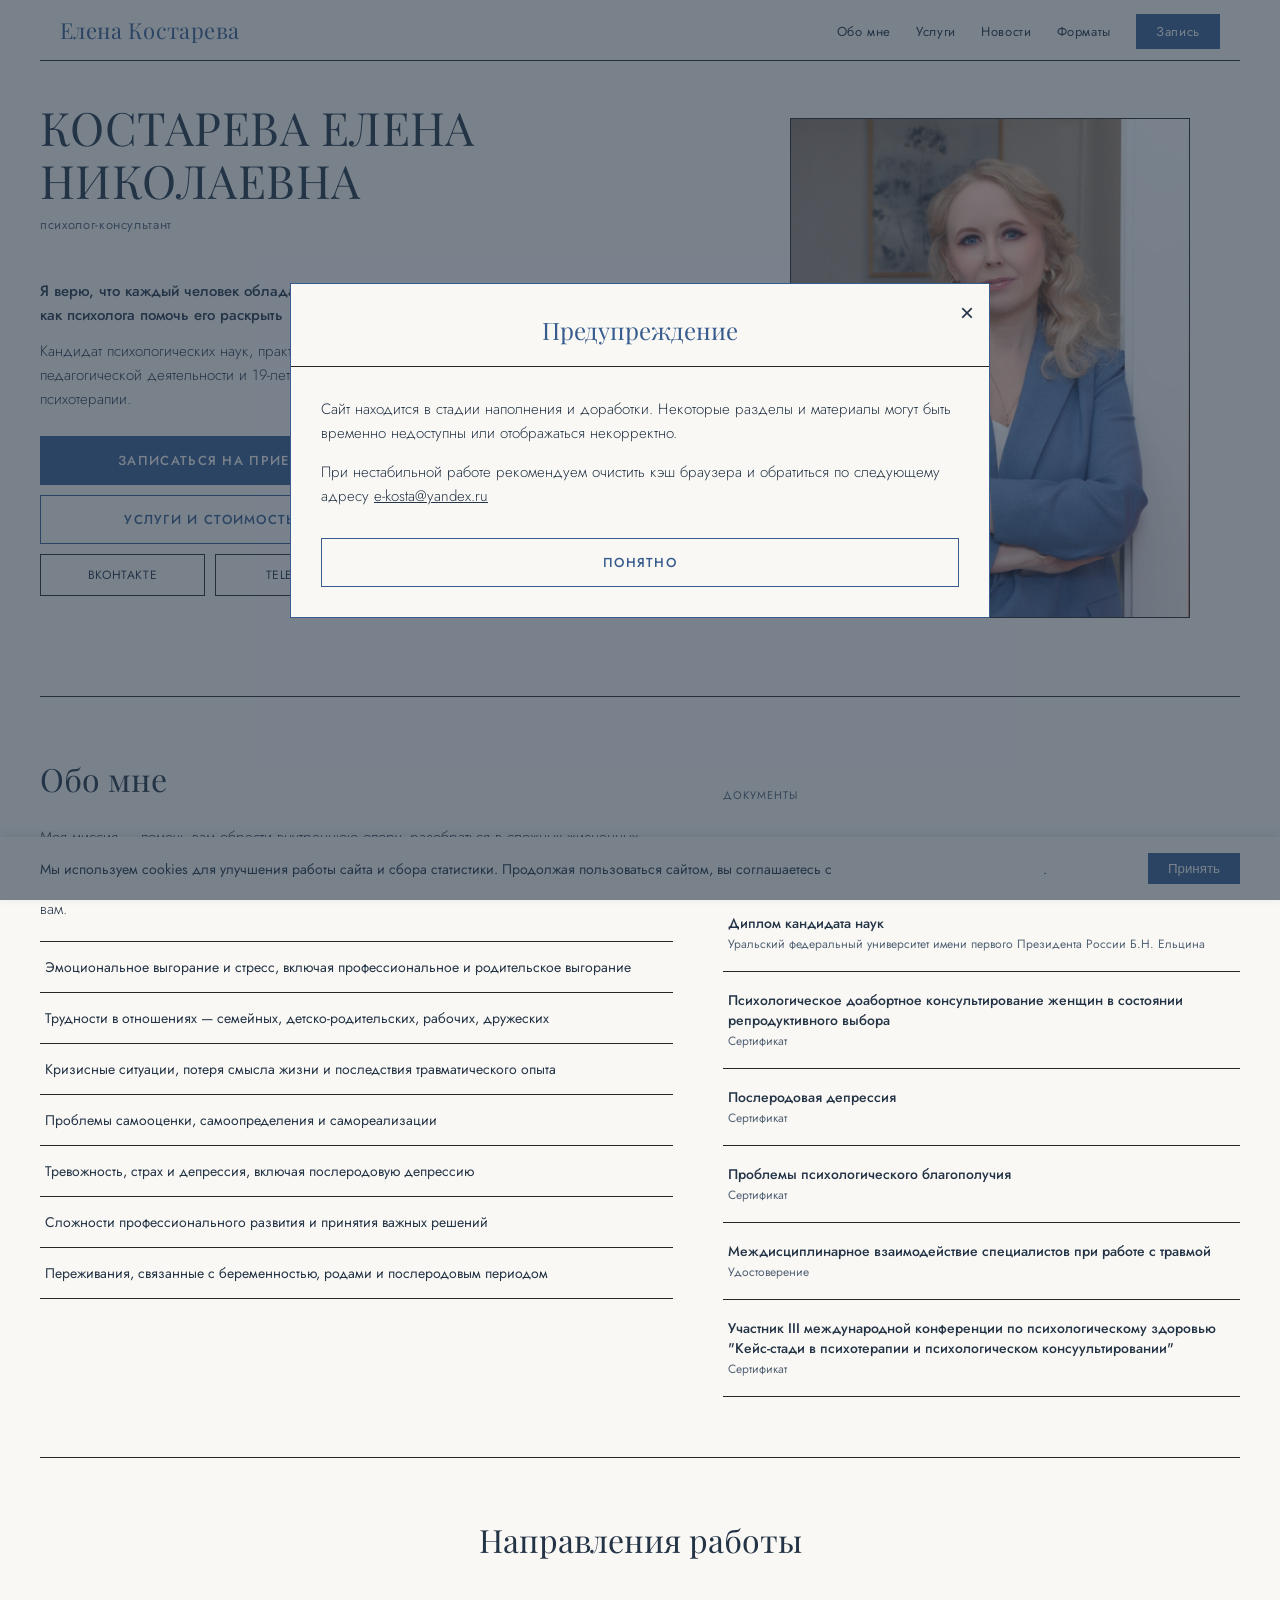
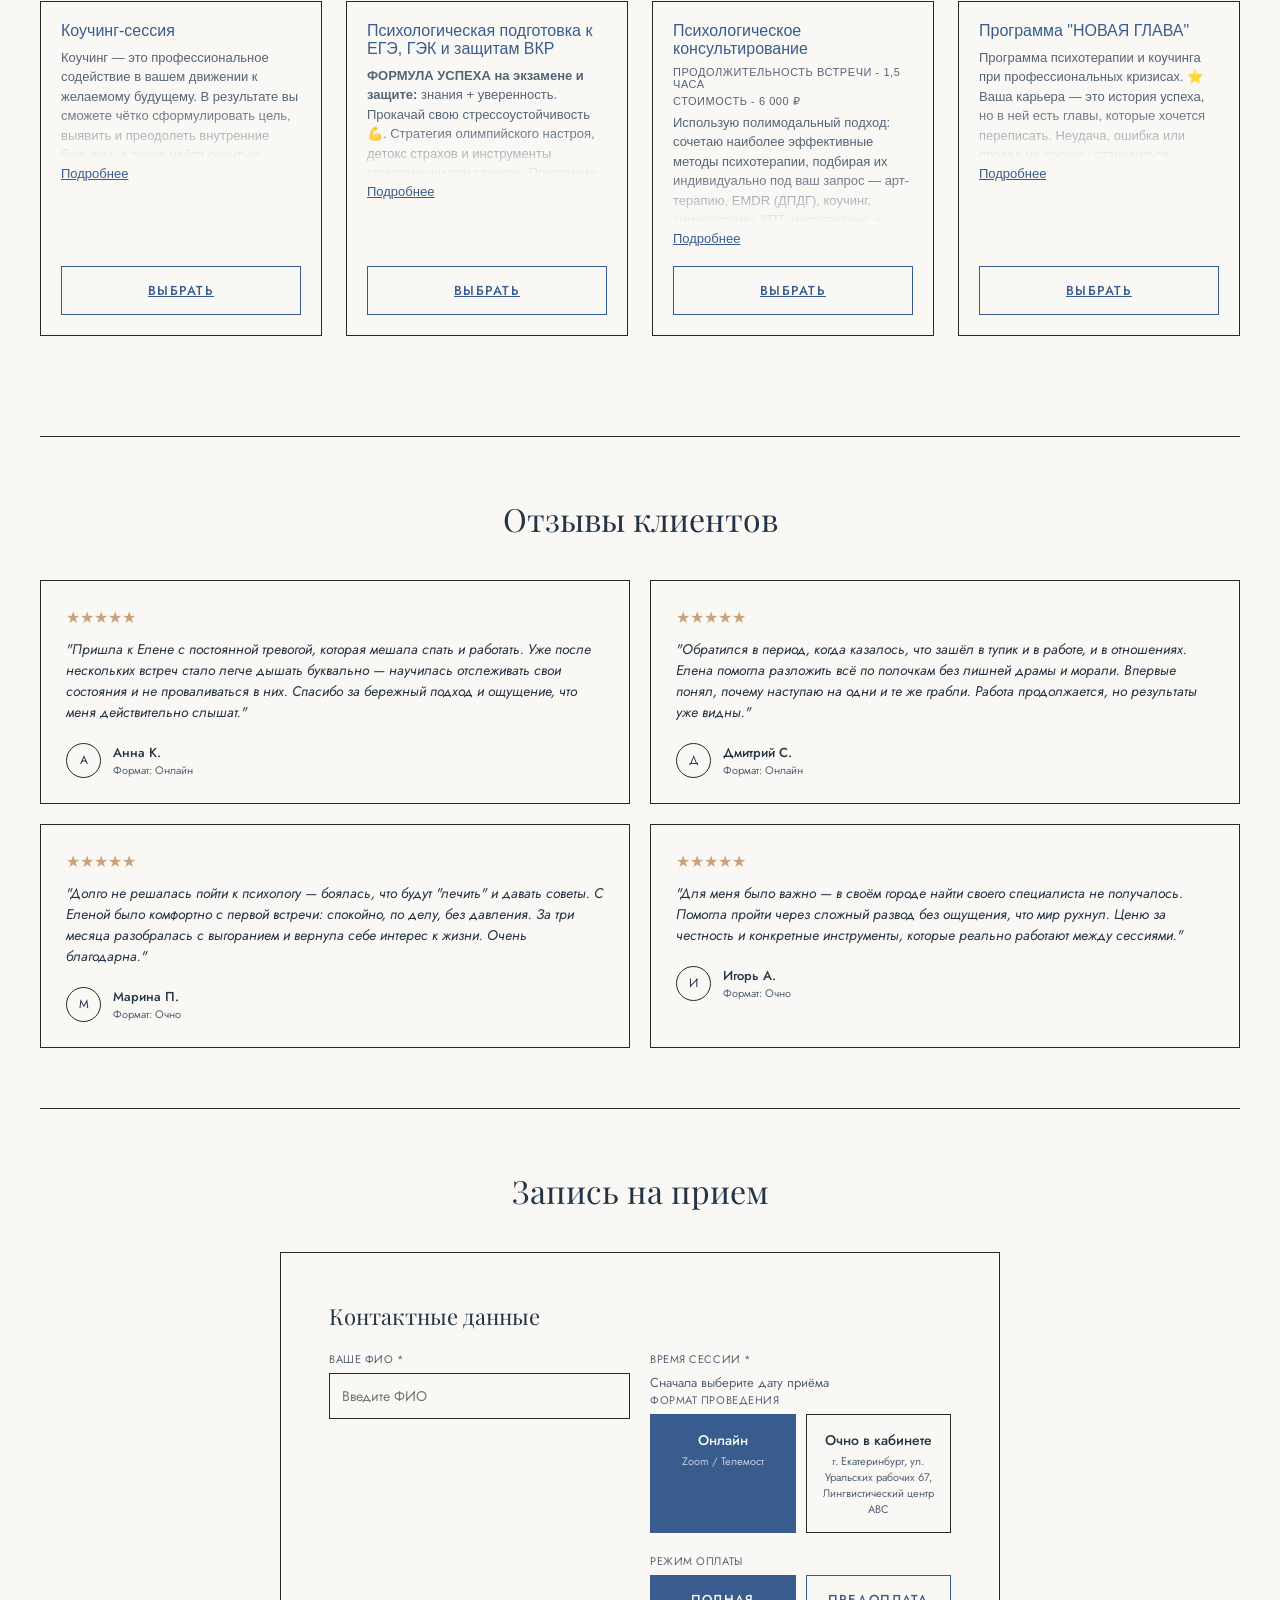
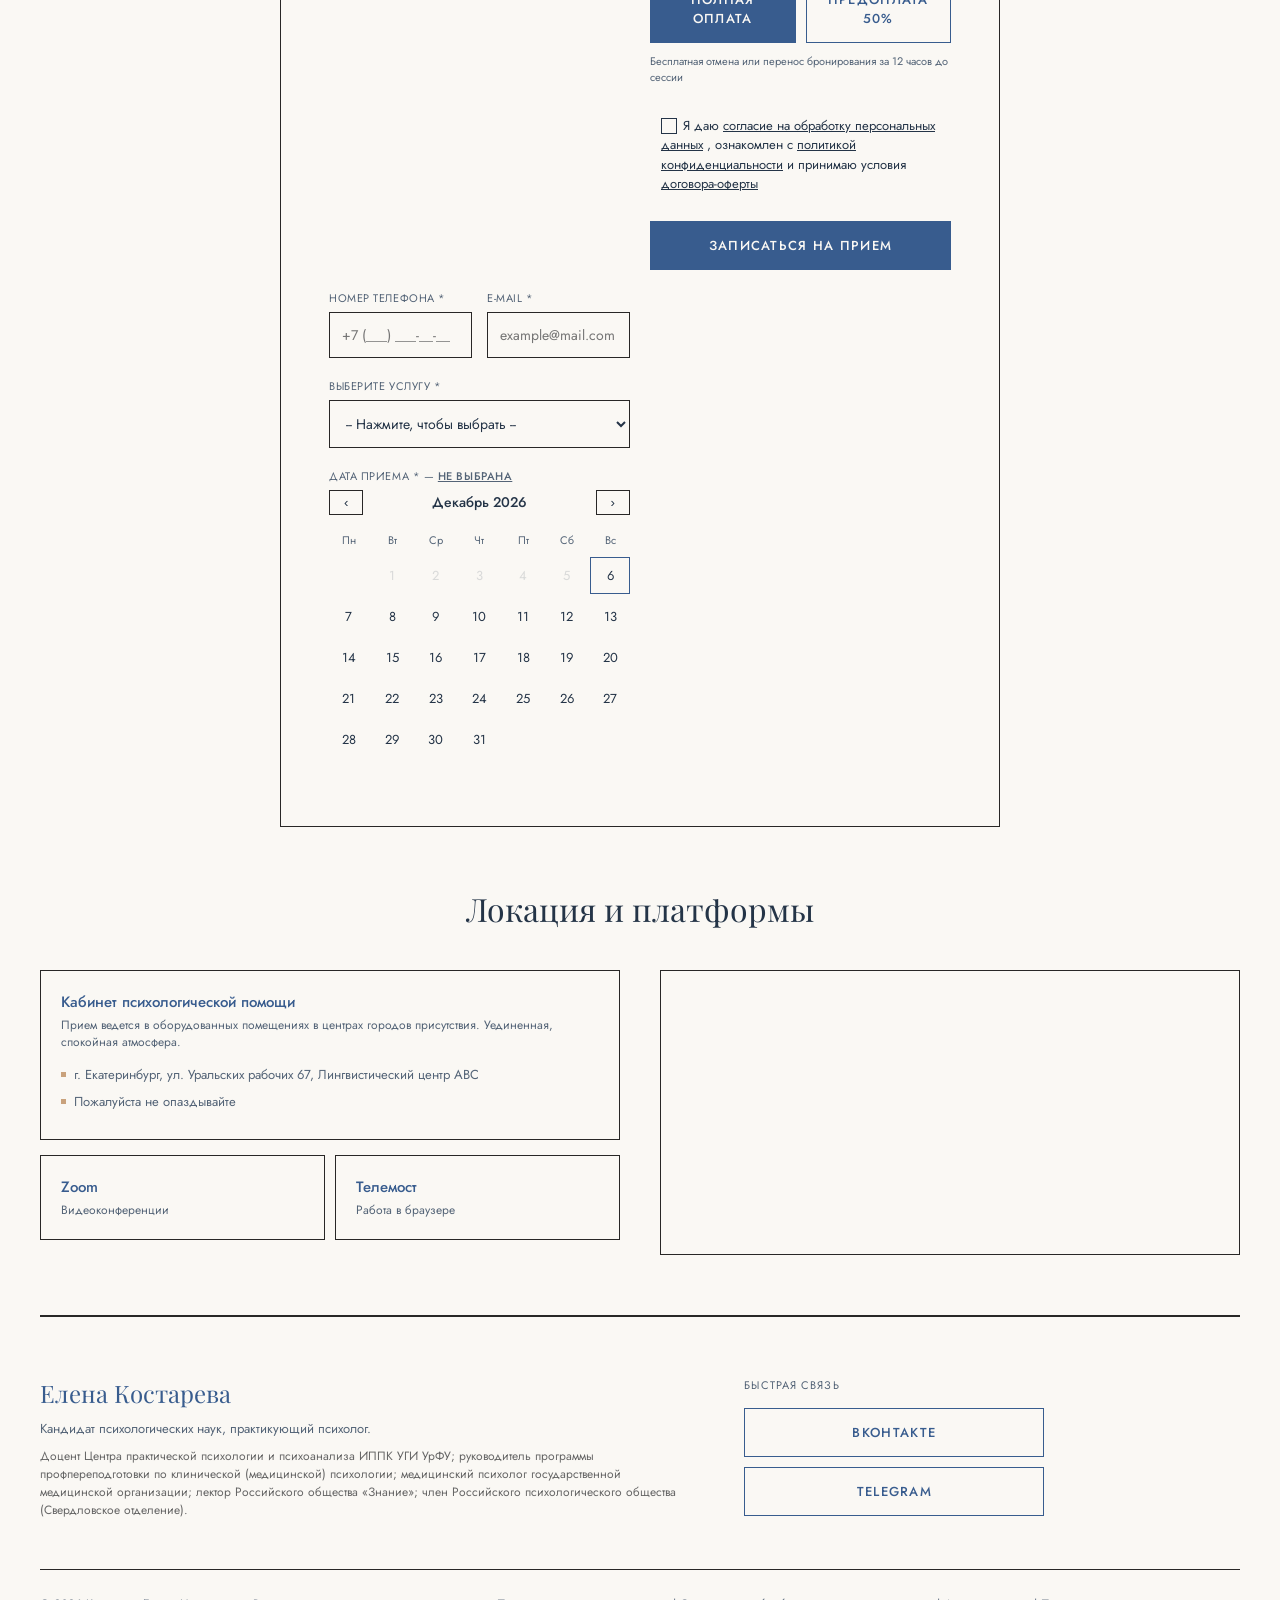
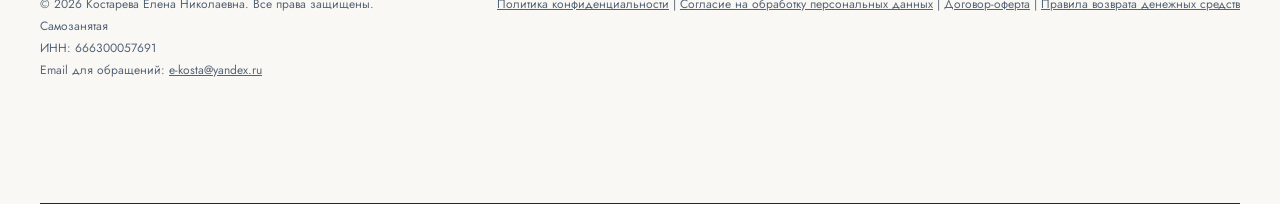
==== frontend/index.html @ 93105a25 "Админка: отмена с возвратом, статусы, часовой пояс; исправлен starts_at" ====
<!DOCTYPE html>
<html lang="ru">

<head>
  <meta charset="UTF-8">
  <meta name="viewport" content="width=device-width, initial-scale=1.0">
  <title>Елена Костарева — Психолог</title>
  <!-- SEO -->
  <meta name="description"
    content="Елена Костарева — кандидат психологических наук, психолог-консультант с 19-летним опытом психологического консультирования и психотерапии. Приём очно в Екатеринбурге и онлайн.">
  <meta name="keywords"
    content="психолог Екатеринбург, психологическая консультация, коучинг, психотерапия, консультация психолога онлайн, Елена Костарева">
  <meta name="author" content="Елена Костарева">
  <meta name="robots" content="index, follow">
  <link rel="canonical" href="https://ekosta.ru/">

  <!-- Open Graph -->
  <meta property="og:type" content="website">
  <meta property="og:site_name" content="Елена Костарева — Психолог">
  <meta property="og:title" content="Елена Костарева — Психолог-консультант">
  <meta property="og:description"
    content="Кандидат психологических наук, 19 лет опыта психологического консультирования и психотерапии. Запись на консультацию онлайн и очно в Екатеринбурге.">
  <meta property="og:image" content="https://ekosta.ru/media/photo_2026-06-21_14-20-11.jpg">
  <meta property="og:url" content="https://ekosta.ru/">
  <meta property="og:locale" content="ru_RU">

  <!-- Twitter Card -->
  <meta name="twitter:card" content="summary_large_image">
  <meta name="twitter:title" content="Елена Костарева — Психолог-консультант">
  <meta name="twitter:description"
    content="Кандидат психологических наук, 19 лет опыта психологического консультирования и психотерапии.">
  <meta name="twitter:image" content="https://ekosta.ru/media/photo_2026-06-21_14-20-11.jpg">

  <!-- Theme color -->
  <meta name="theme-color" content="#385C8E">

  <link
    href="https://fonts.googleapis.com/css2?family=Playfair+Display:ital,wght@0,400;0,700;1,400&family=Jost:wght@300;400;500;600&display=swap"
    rel="stylesheet">
  <link rel="stylesheet" href="css/style.css">

  <!-- Yandex.Metrika counter -->
  <script type="text/javascript">
    (function (m, e, t, r, i, k, a) {
      m[i] = m[i] || function () { (m[i].a = m[i].a || []).push(arguments) };
      m[i].l = 1 * new Date();
      for (var j = 0; j < document.scripts.length; j++) { if (document.scripts[j].src === r) { return; } }
      k = e.createElement(t), a = e.getElementsByTagName(t)[0], k.async = 1, k.src = r, a.parentNode.insertBefore(k, a)
    })(window, document, 'script', 'https://mc.yandex.ru/metrika/tag.js?id=110204725', 'ym');

    ym(110204725, 'init', { ssr: true, webvisor: true, clickmap: true, ecommerce: "dataLayer", referrer: document.referrer, url: location.href, accurateTrackBounce: true, trackLinks: true });
  </script>
  <noscript>
    <div><img src="https://mc.yandex.ru/watch/110204725" style="position:absolute; left:-9999px;" alt="" /></div>
  </noscript>
  <!-- /Yandex.Metrika counter -->

</head>

<body>



  <div class="site-wrapper">

    <nav>
      <div class="nav-container">
        <div class="nav-logo">Елена Костарева</div>
        <ul class="nav-links">
          <li><a href="#s-hero">Обо мне</a></li>
          <li><a href="#s-services">Услуги</a></li>
          <li><a href="#s-news">Новости</a></li>
          <li><a href="#s-formats">Форматы</a></li>
          <li><a href="#s-booking" class="nav-cta;"
              style="background: var(--primary); color: #FAF8F4; border: none; padding: 8px 20px; border-radius: 0px; cursor: pointer;">Запись</a>
          </li>
        </ul>
      </div>
    </nav>

    <section id="s-hero" class="page-section">
      <div class="hero-inner">

        <div class="hero-title-block">
          <h1 class="hero-name">Костарева Елена<em>Николаевна</em></h1>
          <div class="hero-badge">психолог-консультант</div>
        </div>

        <div class="hero-right">
          <div class="hero-photo-wrap">
            <div class="hero-photo-inner">
              <img src="media/front.jpg" alt="Елена Костарева">
            </div>
          </div>
        </div>

        <div class="hero-left-content">
          <div class="hero-desc">
            <p style="margin-bottom: 12px; font-weight: 500;">Я верю, что каждый человек обладает внутренним ресурсом
              для изменений — моя задача как психолога помочь его раскрыть</p>
            Кандидат психологических наук, практикующий психолог и преподаватель с 30-летним стажем педагогической
            деятельности
            и 19-летним опытом психологического консультирования и психотерапии.
          </div>

          <div class="hero-actions">
            <a href="#s-booking" class="btn-style" style="background: var(--primary); color: var(--bg-card);">Записаться
              на прием</a>
            <a href="#s-services" class="btn-style">Услуги и Стоимость</a>
          </div>

          <div class="hero-socials">
            <a href="https://vk.ru/ekostapsy" target="_blank" class="soc-pill">ВКонтакте</a>
            <a href="https://t.me/psychologistekosta" target="_blank" class="soc-pill">Telegram</a>
          </div>
        </div>

      </div>
    </section>

    <div class="page-section">
      <div class="about-grid">

        <div>
          <h2 class="about-heading">Обо мне</h2>

          <p class="about-para">Моя миссия — помочь вам обрести внутреннюю опору, разобраться в сложных жизненных
            ситуациях
            и найти путь к психологическому благополучию. В работе сочетаю научные знания, практический опыт и
            индивидуальный подход: подбираю методы, которые подойдут именно вам.</p>

          <div class="about-spec-list">
            <div class="spec-item">Эмоциональное выгорание и стресс, включая профессиональное и родительское выгорание
            </div>
            <div class="spec-item">Трудности в отношениях — семейных, детско-родительских, рабочих, дружеских</div>
            <div class="spec-item">Кризисные ситуации, потеря смысла жизни и последствия травматического опыта</div>
            <div class="spec-item">Проблемы самооценки, самоопределения и самореализации</div>
            <div class="spec-item">Тревожность, страх и депрессия, включая послеродовую депрессию</div>
            <div class="spec-item">Сложности профессионального развития и принятия важных решений</div>
            <div class="spec-item">Переживания, связанные с беременностью, родами и послеродовым периодом</div>
          </div>

          <p class="about-para"> </p>


        </div>

        <div style="margin-top: 30px;">
          <div class="about-eyebrow">Документы</div>
          <div class="cert-blob-card" onclick="openDoc1Modal()">
            <div>
              <div class="cert-name">Диплом о высшем образовании</div>
              <div class="cert-org">Свердловский государственный педагогический институт</div>
            </div>
          </div>

          <div class="cert-blob-card" onclick="openDoc2Modal()">
            <div>
              <div class="cert-name">Диплом кандидата наук</div>
              <div class="cert-org">Уральский федеральный университет имени первого Президента России Б.Н. Ельцина</div>
            </div>
          </div>

          <div class="cert-blob-card" onclick="openDoc3Modal()">
            <div>
              <div class="cert-name">Психологическое доабортное консультирование женщин в состоянии репродуктивного
                выбора</div>
              <div class="cert-org">Сертификат</div>
            </div>
          </div>

          <div class="cert-blob-card" onclick="openDoc4Modal()">
            <div>
              <div class="cert-name">Послеродовая депрессия</div>
              <div class="cert-org">Сертификат</div>
            </div>
          </div>

          <div class="cert-blob-card" onclick="openDoc5Modal()">
            <div>
              <div class="cert-name">Проблемы психологического благополучия</div>
              <div class="cert-org">Сертификат</div>
            </div>
          </div>

          <div class="cert-blob-card" onclick="openDoc6Modal()">
            <div>
              <div class="cert-name">Междисциплинарное взаимодействие специалистов при работе с травмой</div>
              <div class="cert-org">Удостоверение</div>
            </div>
          </div>

          <div class="cert-blob-card" onclick="openDoc7Modal()">
            <div>
              <div class="cert-name">Участник III международной конференции по психологическому здоровью "Кейс-стади в
                психотерапии и психологическом консуультировании"</div>
              <div class="cert-org">Сертификат</div>
            </div>
          </div>
        </div>

      </div>
    </div>

    <!-- Контейнер со всеми услугами -->
    <div id="s-services" class="page-section">

      <div class="section-header">

        <h2 class="section-heading">Направления работы</h2>
      </div>

      <div class="s-services">
        <!-- Услуга 1 -->
        <div class="s-card">
          <!-- <div class="s-price">7 000 ₽</div> -->
          <h3 class="s-title">Коучинг-сессия</h3>

          <div class="s-preview fade">
            <p>Коучинг — это профессиональное содействие в вашем движении к желаемому будущему. В результате вы сможете
              чётко сформулировать цель, выявить и преодолеть внутренние барьеры, а также найти скрытые ресурсы...</p>
          </div>
          <button class="s-more-btn" onclick="openServiceModal('modal-1', 'Коучинг-сессия')">Подробнее</button>
          <a href="#s-booking" class="s-book-btn">Выбрать</a>

          <!-- Скрытый полный текст для модалки -->
          <div id="modal-1" class="s-hidden-content">
            <p>Коучинг — это профессиональное содействие в вашем движении к желаемому будущему.</p>
            <p><strong>В результате вы сможете:</strong></p>
            <ul>
              <li>чётко сформулировать цель, которая действительно вас зажигает;</li>
              <li>выявить и преодолеть внутренние барьеры, которые годами держат вас на месте;</li>
              <li>найти скрытые ресурсы и сильные стороны, о которых вы могли не подозревать;</li>
              <li>составить пошаговый план действий — реалистичный и вдохновляющий;</li>
              <li>сохранить мотивацию и фокус на пути к результату.</li>
            </ul>
          </div>
        </div>

        <!-- Услуга 2 -->
        <div class="s-card">
          <!-- <div class="s-price">6 000 ₽ / час</div> -->
          <h3 class="s-title">Психологическая подготовка к ЕГЭ, ГЭК и защитам ВКР</h3>

          <div class="s-preview fade">
            <p><strong>ФОРМУЛА УСПЕХА на экзамене и защите:</strong> знания + уверенность.</p>
            <p>Прокачай свою стрессоустойчивость 💪. Стратегия олимпийского настроя, детокс страхов и инструменты
              самопомощи при стрессе. Программа от преподавателя университета...</p>
          </div>
          <button class="s-more-btn"
            onclick="openServiceModal('modal-2', 'Подготовка к ЕГЭ и защитам ВКР')">Подробнее</button>
          <a href="#s-booking" class="s-book-btn">Выбрать</a>

          <div id="modal-2" class="s-hidden-content">
            <p><strong>ФОРМУЛА УСПЕХА на экзамене и защите:</strong> знания + уверенность</p>
            <p>ПСИХОЛОГИЧЕСКАЯ ПОДГОТОВКА К ЕГЭ, ГЭК и защитам ВКР. Прокачай свою стрессоустойчивость 💪</p>
            <p><strong>Что ты получишь?</strong></p>
            <ul>
              <li>стратегию создания и поддержания олимпийского настроя;</li>
              <li>детокс страхов и тревожности;</li>
              <li>инструменты самопомощи при стрессе в ситуации экзамена.</li>
            </ul>
            <p><em>Программа от преподавателя университета, практикующего психолога!</em></p>
            <p><strong>Как устроена программа?</strong></p>
            <ul>
              <li>вводная встреча — диагностика состояния, прояснение сильных сторон и зон неустойчивости;</li>
              <li>обучение приёмам самокоррекции состояния;</li>
              <li>формирование готовности к процедуре ЕГЭ, ГЭК и защитам ВКР методиками, основанными на понимании
                нейробиологических основ регуляции состояния и поведения.</li>
            </ul>
            <div class="s-bonus-box">
              <p><strong>Пакет:</strong> 3 индивидуальные сессии с выпускником.</p>
              <p>🎁 <strong>Бонус:</strong> При единовременной оплате пакета + одна 30-минутная консультация с
                родителями <strong>ИЛИ</strong> одна 30-минутная поддерживающая консультация для выпускника В ПОДАРОК.
              </p>
            </div>
          </div>
        </div>

        <!-- Услуга 3 -->
        <div class="s-card">

          <h3 class="s-title">Психологическое консультирование</h3>
          <div class="s-price">Продолжительность встречи - 1,5 часа </div>
          <div class="s-price">Стоимость - 6 000 ₽</div>
          <div class="s-preview fade">
            <p>Использую полимодальный подход: сочетаю наиболее эффективные методы психотерапии, подбирая их
              индивидуально под ваш запрос — арт-терапию, EMDR (ДПДГ), коучинг, символдраму, КПТ, нарративную и
              гештальт-терапию...</p>
          </div>
          <button class="s-more-btn"
            onclick="openServiceModal('modal-3', 'Психологическое консультирование')">Подробнее</button>
          <a href="#s-booking" class="s-book-btn">Выбрать</a>

          <div id="modal-3" class="s-hidden-content">
            <p>Индивидуальные консультации для решения актуальных жизненных трудностей и обретения внутренней
              гармонии. В работе использую полимодальный подход: сочетаю наиболее эффективные методы психотерапии,
              подбирая их индивидуально под ваш запрос и особенности личности.</p>
            <p><strong>Какие методы применяю:</strong></p>
            <ul>
              <li>арт-терапия — работа через творческое самовыражение, особенно эффективна при сложностях с
                вербализацией эмоций (в т.ч. на основе теории привязанности);</li>
              <li>EMDR (ДПДГ) — помогает проработать травматический опыт без необходимости подробно его
                проговаривать;</li>
              <li>коучинг — для постановки и достижения целей и повышения личной эффективности;</li>
              <li>символдрама (кататимно-имагинативная психотерапия) — работа с образами для доступа к
                бессознательным процессам;</li>
              <li>когнитивно-поведенческая терапия (КПТ) — коррекция негативных установок и дисфункциональных
                мыслей;</li>
              <li>нарративная терапия — переосмысление жизненных историй, поиск сильных сторон и ресурсов;</li>
              <li>гештальт-терапия — восстановление целостности личности, работа с актуальными переживаниями
                «здесь и сейчас»;</li>
              <li>судьбоанализ (Л. Зонди) и экспериментальная диагностика побуждений — для глубокого понимания
                внутренних мотивов и родовых сценариев.</li>
            </ul>
          </div>
        </div>

        <!-- Услуга 4 -->
        <div class="s-card">
          <!-- <div class="s-price">7 000 ₽ / час</div> -->
          <h3 class="s-title">Программа "НОВАЯ ГЛАВА"</h3>

          <div class="s-preview fade">
            <p>Программа психотерапии и коучинга при профессиональных кризисах. ⭐️ Ваша карьера — это история успеха, но
              в ней есть главы, которые хочется переписать. Неудача, ошибка или провал не должны становиться финалом. Вы
              — профессионал...</p>
          </div>
          <button class="s-more-btn" onclick="openServiceModal('modal-4', 'Программа «НОВАЯ ГЛАВА»')">Подробнее</button>
          <a href="#s-booking" class="s-book-btn">Выбрать</a>

          <div id="modal-4" class="s-hidden-content">
            <p><strong>Программа психотерапии и коучинга при профессиональных кризисах</strong></p>
            <p>⭐️ Ваша карьера — это история успеха, но в ней есть главы, которые хочется переписать. Неудача, ошибка
              или провал не должны становиться финалом.</p>
            <p>⭐️ Вы — профессионал, который умеет управлять процессами и людьми. Но сейчас главный проект, который
              буксует, — это вы сами. Программа "НОВАЯ ГЛАВА" — это стратегическая работа по переработке сложного опыта
              в готовность к достижениям. В прошлом содержится топливо для будущих побед, чтобы вы снова начали
              принимать решения с уверенностью лидера и получать результаты, которых заслуживаете.</p>
            <p>⭐️ Чувствуете, что упёрлись в невидимую стену? Когда интеллект и опыт говорят „вперёд“, а внутри — страх,
              сомнение и ступор. Через сочетание глубокой психотерапии и коучинга мы найдём и обезвредим внутренние
              „затыки“, которые воруют вашу энергию. Результат — не просто спокойствие, а мощный внутренний импульс для
              старта к новым вершинам.</p>
            <p><strong>Структура программы:</strong> знакомство, определение запроса и диагностика для составления
              индивидуализированного плана, содержательные этапы программы, завершение.</p>
            <p><strong>Что вы получите?</strong></p>
            <ul class="s-checkmark-list">
              <li>✅ понимание своего жизненного пути;</li>
              <li>✅ новое отношение к своей биографии;</li>
              <li>✅ импульс к изменениям;</li>
              <li>✅ стратегию и тактику достижения целей в важных сферах жизни;</li>
              <li>✅ инструменты трансформаций;</li>
              <li>✅ ключи доступа к изменению своих состояний.</li>
            </ul>
          </div>
        </div>
      </div>
    </div>

    <!-- Разметка самого всплывающего окна (модалки) -->
    <div id="service-modal" class="s-modal-overlay" onclick="closeServiceModal(event)">
      <div class="s-modal-box">
        <button class="s-modal-close" onclick="closeServiceModal()">&times;</button>
        <h3 id="s-modal-title" class="s-modal-title"></h3>
        <div id="s-modal-body" class="s-modal-body"></div>
        <a href="#s-booking" class="s-book-btn s-modal-btn" onclick="closeServiceModal()">Выбрать</a>




      </div>
    </div>

    <div class="page-section">
      <div class="section-header">

        <h2 class="section-heading">Отзывы клиентов</h2>
      </div>
      <div class="rv-grid">
        <div class="rv-card">
          <div class="rv-stars">★★★★★</div>
          <div class="rv-text">"Пришла к Елене с постоянной тревогой, которая мешала спать и работать. Уже после
            нескольких встреч стало легче дышать буквально — научилась отслеживать свои состояния и не проваливаться в
            них. Спасибо за бережный подход и ощущение, что меня действительно слышат."</div>
          <div class="rv-author">
            <div class="rv-ava">А</div>
            <div>
              <div class="rv-name">Анна К.</div>
              <div class="rv-meta">Формат: Онлайн</div>
            </div>
          </div>
        </div>
        <div class="rv-card">
          <div class="rv-stars">★★★★★</div>
          <div class="rv-text">"Обратился в период, когда казалось, что зашёл в тупик и в работе, и в отношениях. Елена
            помогла разложить всё по полочкам без лишней драмы и морали. Впервые понял, почему наступаю на одни и те же
            грабли. Работа продолжается, но результаты уже видны."</div>
          <div class="rv-author">
            <div class="rv-ava">Д</div>
            <div>
              <div class="rv-name">Дмитрий С.</div>
              <div class="rv-meta">Формат: Онлайн</div>
            </div>
          </div>
        </div>
        <div class="rv-card">
          <div class="rv-stars">★★★★★</div>
          <div class="rv-text">"Долго не решалась пойти к психологу — боялась, что будут "лечить" и давать советы. С
            Еленой было комфортно с первой встречи: спокойно, по делу, без давления. За три месяца разобралась с
            выгоранием и вернула себе интерес к жизни. Очень благодарна."</div>
          <div class="rv-author">
            <div class="rv-ava">М</div>
            <div>
              <div class="rv-name">Марина П.</div>
              <div class="rv-meta">Формат: Очно</div>
            </div>
          </div>
        </div>
        <div class="rv-card">
          <div class="rv-stars">★★★★★</div>
          <div class="rv-text">"Для меня было важно — в своём городе найти своего специалиста не получалось. Помогла
            пройти через сложный развод без ощущения, что мир рухнул. Ценю за честность и конкретные инструменты,
            которые реально работают между сессиями."</div>
          <div class="rv-author">
            <div class="rv-ava">И</div>
            <div>
              <div class="rv-name">Игорь А.</div>
              <div class="rv-meta">Формат: Очно</div>
            </div>
          </div>
        </div>
      </div>
    </div>

    <!-- <div id="s-news" class="page-section">
      <div class="section-header">

        <h2 class="section-heading">Новости и мероприятия</h2>
      </div>
      <div class="news-grid"></div>
    </div> -->

    <div id="s-booking" class="page-section">
      <div class="section-header">

        <h2 class="section-heading">Запись на прием</h2>
      </div>

      <div class="booking-form">

<!--  заглушка
        <div class="plat-card">
          <div class="plat-name">Запись осуществляется любым из указанных ниже способов</div>
          <div class="about-para">Выберите удобный способ связи ниже, чтобы записаться на консультацию. Мы ответим в
            ближайшее время, поможем подобрать удобную дату и время и подтвердим вашу запись. Если у вас есть вопросы,
            мы с удовольствием на них ответим.</div>
        </div>

        <div class="contacts-grid">

          <div class="foot-ct-item"><a href="tel:+79089012707" class="fci-v">+7 908 901-27-07</a></div>


          <div class="foot-ct-item"><a href="mailto:e-kosta@yandex.ru" target="_blank" class="fci-v">E-KOSTA@YA.RU</a>
          </div>

          <div class="foot-ct-item"><a href="https://vk.ru/ekostapsy" target="_blank" class="fci-v">ВКонтакте</a></div>


          <div class="foot-ct-item"><a href="https://t.me/psychologistekosta" target="_blank" class="fci-v">Telegram</a>
          </div>
        </div> -->









        <div class="booking-grid">
          <div class="fg-title">
            <div class="form-ttl">Контактные данные</div>
          </div>

          <div class="fg fg-name">
            <label class="fl">Ваше ФИО *</label>
            <input class="fi-inp" type="text" id="bName" placeholder="Введите ФИО">
          </div>

          <div class="form-row2 fg-contacts">
            <div class="fg" style="margin-bottom: 0;">
              <label class="fl">Номер телефона *</label>
              <input class="fi-inp" type="tel" id="bPhone" placeholder="+7 (___) ___-__-__">
            </div>
            <div class="fg" style="margin-bottom: 0;">
              <label class="fl">E-mail *</label>
              <input class="fi-inp" type="email" id="bEmail" placeholder="example@mail.com">
            </div>
          </div>

          <div class="fg fg-service">
            <label class="fl">Выберите услугу *</label>
            <select class="fi-sel" id="bService">
              <option value="">-- Нажмите, чтобы выбрать --</option>
              <option value="eb1f2196-b48f-41e6-9b53-264f94531103">Коучинг-сессия — 7 000 ₽</option>
              <option value="f5a8894d-7bdf-4729-a1d9-34327b440f24">Психологическая подготовка к ЕГЭ, ГЭК и защитам ВКР —
                6 000 ₽ / час</option>
              <option value="b88124ea-cdb5-43cb-9cac-41f6886fb4af">Психологическое консультирование — 6 000 ₽, 1,5 часа
              </option>
              <option value="7584c686-59c0-43e4-8c58-a8f2d2728d05">Программа "НОВАЯ ГЛАВА" — 7 000 ₽ / час</option>
              <option value="9d2bb3fe-0719-448c-bc94-b7dfd5030943">🧪 ТЕСТ — 1 ₽ (только для разработчика)</option>

            </select>
          </div>
          <div class="fg fg-date">
            <label class="fl">Дата приема * — <span id="dateLabel"
                style="text-decoration: underline; font-weight: 500;">не
                выбрана</span></label>
            <div class="cal-nav">
              <button class="cal-nav-btn" onclick="chMon(-1)">‹</button>
              <span class="cal-month" id="calM"></span>
              <button class="cal-nav-btn" onclick="chMon(1)">›</button>
            </div>
            <div class="cal-grid-f" id="calG"></div>
          </div>

          <div class="fg fg-time">
            <label class="fl">Время сессии * <span id="timeLabel" style="font-weight: 600;"></span></label>
            <div class="time-grid" id="timeGrid">
              <div style="grid-column: 1/-1; color: var(--text-muted); font-size: 13px;">Сначала выберите дату приёма
              </div>
            </div>

            <div class="fg fg-format">
              <label class="fl">Формат проведения</label>
              <div class="fmt-cards">
                <div class="fmt-card on" id="fmtOn" onclick="selFmt('on')">
                  <div class="fn">Онлайн</div>
                  <div class="fd">Zoom / Телемост</div>
                </div>
                <div class="fmt-card" id="fmtOff" onclick="selFmt('off')">
                  <div class="fn">Очно в кабинете</div>
                  <div class="fd">г. Екатеринбург, ул. Уральских рабочих 67, Лингвистический центр ABC</div>
                </div>
              </div>
            </div>

            <div class="fg fg-payment">
              <label class="fl">Режим оплаты</label>
              <div class="pay-opts">
                <button class="btn-style pay-opt on" onclick="selPay(this)">Полная оплата</button>
                <button class="btn-style pay-opt" onclick="selPay(this)">Предоплата 50%</button>
              </div>

              <div class="cancel-hint">Бесплатная отмена или перенос бронирования за 12 часов до сессии</div>
            </div>

            <div class="fg fg-soglasie" ;
              style="margin: 16px 0; padding: 11px; background: #FAF8F4; border-radius: 0px; font-size: 13px; line-height: 1.5;">
              <label class="custom-check">
                <input type="checkbox" id="consent-check" required>
                <span>Я даю <a href="javascript:void(0)" onclick="openPersDataModal()"
                    style="color: inherit; text-decoration: underline;">согласие на обработку персональных данных</a> 
                    , ознакомлен с <a href="javascript:void(0)" onclick="openPolicyModal()"
                    style="color: inherit; text-decoration: underline;">политикой конфиденциальности</a>
                     и принимаю условия <a href="javascript:void(0)" onclick="openOfertaModal()"
                    style="color: inherit; text-decoration: underline;">договора-оферты</a></span>
              </label>
            </div>

            <button class="btn-style fg-submit"
              style="background: var(--primary) !important; color: var(--bg-card) !important; max-width: 100%;"
              onclick="submitB()">Записаться на прием</button>

          </div>








        </div>
      </div>

      <div id="s-formats" class="page-section">
        <div class="section-header">

          <h2 class="section-heading">Локация и платформы</h2>
        </div>

        <div class="formats-grid-main">
          <div>
            <div class="plat-card">
              <div class="plat-name">Кабинет психологической помощи</div>
              <div class="plat-sub">Прием ведется в оборудованных помещениях в центрах городов присутствия. Уединенная,
                спокойная атмосфера.</div>
              <ul class="rules-list">
                <li class="rule-row"><span class="rule-dot"></span> г. Екатеринбург, ул. Уральских рабочих 67,
                  Лингвистический центр ABC</li>
                <li class="rule-row"><span class="rule-dot"></span> Пожалуйста не опаздывайте</li>
              </ul>
            </div>

            <div class="platforms-grid">
              <div class="plat-card">
                <div class="plat-name">Zoom</div>
                <div class="plat-sub">Видеоконференции</div>
              </div>
              <div class="plat-card">
                <div class="plat-name">Телемост</div>
                <div class="plat-sub">Работа в браузере</div>
              </div>
            </div>
          </div>

          <div class="map-col">
            <div class="map-block">
              <iframe
                src="https://www.google.com/maps/embed?pb=!1m18!1m12!1m3!1d859.5485099688846!2d60.586876999999994!3d56.90001389999999!2m3!1f0!2f0!3f0!3m2!1i1024!2i768!4f13.1!3m3!1m2!1s0x43c1721aa1244d45%3A0x1140491ae9b77c38!2z0YPQuy4g0KPRgNCw0LvRjNGB0LrQuNGFINCg0LDQsdC-0YfQuNGFLCA2Nywg0JXQutCw0YLQtdGA0LjQvdCx0YPRgNCzLCDQodCy0LXRgNC00LvQvtCy0YHQutCw0Y8g0L7QsdC7LiwgNjIwMDQy!5e0!3m2!1sru!2sru!4v1782836334470!5m2!1sru!2sru"
                width="100%" height="100%" frameborder="0" style="border:0;" allowfullscreen="" loading="lazy"
                referrerpolicy="strict-origin-when-cross-origin">
              </iframe>
            </div>
          </div>
        </div>
      </div>

      <footer>
        <div class="footer-grid">
          <div>
            <div class="footer-brand">Елена Костарева</div>
            <div class="footer-tag">Кандидат психологических наук, практикующий психолог.</div>
            <div style="font-size: 12px; color: #666; margin-top: 8px;">Доцент Центра практической психологии и
              психоанализа ИППК УГИ УрФУ; руководитель
              программы
              профпереподготовки по клинической (медицинской) психологии; медицинский психолог государственной
              медицинской
              организации; лектор Российского общества «Знание»; член Российского психологического общества
              (Свердловское
              отделение).</div>
          </div>

          <div class="foot-contact-container">
            <div class="foot-col-h">Быстрая связь</div>
            <div class="foot-ct-item"><a href="https://vk.ru/ekostapsy" target="_blank" class="fci-v">ВКонтакте</a>
            </div>
            <div class="foot-ct-item"><a href="https://t.me/psychologistekosta" class="fci-v">Telegram</a></div>
          </div>
        </div>

        <div class="footer-bottom">
          <div>© 2026 Костарева Елена Николаевна. Все права защищены.
            <p style="margin: 4px 0;">Самозанятая</p>
            <p style="margin: 4px 0;">ИНН: 666300057691</p>
            <p style="margin: 4px 0;">Email для обращений: <a href="mailto:e-kosta@yandex.ru"
                style="color: inherit;">e-kosta@yandex.ru</a></p>
          </div>
          <div class="foot-policy">
            <a href="javascript:void(0)" onclick="openPolicyModal()">Политика конфиденциальности</a> |
            <a href="javascript:void(0)" onclick="openPersDataModal()">Согласие на обработку персональных данных</a> |
            <a href="javascript:void(0)" onclick="openOfertaModal()">Договор-оферта</a> |
            <a href="javascript:void(0)" onclick="openBackRuleModal()">Правила возврата денежных средств</a>
          </div>
        </div>
      </footer>

    </div>

    <div class="modal-ov" id="mdl">
      <div class="modal-box">
        <button class="modal-close" onclick="closeMdl()">✕</button>

        <div id="modalStep1">
          <div class="modal-ttl">Проверьте ваши данные</div>
          <div class="modal-sub">Пожалуйста, убедитесь, что вся информация указана верно, прежде чем завершить
            бронирование:</div>

          <div class="summary-box">
            <p><strong>Имя:</strong> <span id="sumName"></span></p>
            <p><strong>Телефон:</strong> <span id="sumPhone"></span></p>
            <p><strong>Почта:</strong> <span id="sumEmail"></span></p>
            <p><strong>Услуга:</strong> <span id="sumService"></span></p>
            <p><strong>Дата и время:</strong> <span id="sumDateTime"></span></p>
          </div>

          <button class="btn-style" id="confirmBtn"
            style="background: var(--primary) !important; color: var(--bg-card) !important; margin-bottom: 10px; max-width: 100%;"
            onclick="confirmFinalB()">Всё верно, подтвердить</button>
          <button class="btn-style" style="border-color: var(--border-color); max-width: 100%;"
            onclick="closeMdl()">Изменить данные</button>
        </div>

        <div id="modalStep2" style="display: none;">
          <div class="modal-ttl">Вы записаны на прием!</div>
          <div class="modal-sub" style="font-size: 15px; font-weight: 600; color: var(--text-main);">Пожалуйста,
            проверьте
            вашу почту.</div>
          <div class="modal-sub">Мы отправили подтверждение бронирования и памятку по подготовке к встрече на указанный
            электронный адрес.</div>
          <button class="btn-style" style="max-width: 100%;" onclick="closeMdl()">Закрыть окно</button>
        </div>

      </div>
    </div>

    <!-- МОДАЛЬНЫЕ ОКНА -->
    <div id="policy-modal" class="s-modal-overlay" onclick="closePolicyModal(event)">
      <div class="s-modal-box" style="max-width: 700px;">
        <button class="s-modal-close" onclick="closePolicyModal()">&times;</button>
        <h3 class="s-modal-title">Политика конфиденциальности</h3>
        <div class="s-modal-body" style="font-size: 13px; text-align: left;">
          <p><strong>1. Общие положения</strong><br>Настоящая Политика конфиденциальности определяет порядок обработки,
            хранения и защиты персональных данных пользователей на сайте Костаревой Елены Николаевны.</p>
          <p><strong>2. Какие персональные данные обрабатываются</strong><br>Обрабатываются только те данные, которые
            пользователь указывает в форме записи: Имя, Номер телефона и E-mail.</p>
          <p><strong>3. Цели обработки данных</strong><br>Данные используются исключительно для организации записи на
            консультации, связи с клиентом и отправки подтверждений бронирования на электронную почту.</p>
          <p><strong>4. Защита и передача данных</strong><br>Оператор обязуется не передавать данные третьим лицам, за
            исключением случаев, предусмотренных
            законодательством РФ. Все данные защищены от несанкционированного доступа.
            Для проведения оплаты через платёжную систему ЮKassa передаются следующие данные: имя, адрес электронной
            почты, номер телефона. Данные банковской карты передаются напрямую в ЮKassa по защищённому протоколу и не
            хранятся на сайте Оператора. Оператор не получает и не хранит реквизиты банковских карт клиента.
            На сайте используется сервис веб-аналитики Яндекс.Метрика. Сервис собирает данные о посещениях сайта
            (IP-адрес, информация о браузере, времени посещения, источнике перехода) для анализа поведения
            пользователей и улучшения работы сайта. Данные передаются компании ООО «Яндекс» (Россия) и обрабатываются
            в соответствии с Политикой конфиденциальности Яндекс.</p>
          <p><strong>5. Отзыв данных</strong><br>Вы можете в любой момент отозвать свое согласие, написав специалисту по
            контактам, указанным на сайте.</p>
        </div>
        <button class="s-book-btn s-modal-btn" onclick="closePolicyModal()">Закрыть</button>
      </div>
    </div>


    <div id="pers-data" class="s-modal-overlay" onclick="closePersDataModal(event)">
      <div class="s-modal-box" style="max-width: 700px;">
        <button class="s-modal-close" onclick="closePersDataModal()">&times;</button>

        <h3 class="s-modal-title">Согласие на обработку персональных данных</h3>
        <div class="s-modal-body" style="font-size: 13px; text-align: left;">
          <p><strong>1. Общие положения</strong><br>
            Настоящим, оставляя заявку на сайте, я свободно, своей волей и в своем интересе даю согласие самозанятому
            психологу Елене Николаевне Костаревой на обработку моих персональных данных в соответствии с Федеральным
            законом №152-ФЗ «О персональных данных».
          </p>
          <p><strong>2. Какие персональные данные обрабатываются</strong><br>
            В рамках обработки могут использоваться следующие данные: фамилия, имя, номер телефона, адрес электронной
            почты, сведения, указанные в сообщении при заполнении формы, а также иные данные, добровольно
            предоставленные
            мной.
          </p>
          <p><strong>3. Цели обработки персональных данных</strong><br>
            Персональные данные обрабатываются исключительно для связи со мной, записи на консультацию, оказания
            психологических услуг, подтверждения записи, направления уведомлений, ответов на обращения и исполнения
            обязательств перед клиентом.
          </p>
          <p><strong>4. Порядок обработки и защита данных</strong><br>
            Обработка персональных данных осуществляется с использованием средств автоматизации и без их использования.
            Персональные данные не передаются третьим лицам, за исключением случаев, предусмотренных законодательством
            Российской Федерации, и принимаются необходимые меры для их защиты от неправомерного доступа, изменения,
            раскрытия или уничтожения.
          </p>
          <p><strong>5. Срок действия согласия и его отзыв</strong><br>
            Настоящее согласие действует с момента его предоставления и до достижения целей обработки персональных
            данных
            либо до момента его отзыва. Я вправе в любое время отозвать свое согласие, направив соответствующее
            уведомление по контактному адресу, указанному на сайте.
          </p>
        </div>


        <button class="s-book-btn s-modal-btn" onclick="closePersDataModal()">Закрыть</button>
      </div>
    </div>

    <div id="oferta-modal" class="s-modal-overlay" onclick="closeOfertaModal(event)">
      <div class="s-modal-box" style="max-width: 700px;">
        <button class="s-modal-close" onclick="closeOfertaModal()">&times;</button>
        <h3 class="s-modal-title">Договор-оферта</h3>
        <div class="s-modal-body" style="font-size: 13px; text-align: left;">
          <p><strong>1. Общие положения</strong><br> Настоящий документ является публичной офертой самозанятого
            психолога
            Елены Николаевны Костаревой на оказание психологических консультационных услуг. Оформление заявки на сайте
            означает полное и безоговорочное принятие условий настоящей оферты. </p>
          <p><strong>2. Предмет договора</strong><br> Исполнитель обязуется оказать клиенту психологическую консультацию
            в
            согласованное время, а клиент обязуется предоставить достоверные данные при записи и оплатить услуги в
            соответствии с установленной стоимостью. </p>
          <p><strong>3. Порядок записи и оплаты</strong><br> Запись осуществляется через форму на сайте или по указанным
            контактам. Оплата производится онлайн
            банковской картой через платёжную систему ЮKassa. Консультация считается забронированной после подтверждения
            записи и получения оплаты (если предусмотрена предварительная оплата). После оплаты Клиент получает чек на
            указанный email в соответствии с 54-ФЗ.
          </p>
          <p><strong>4. Отмена и перенос консультации</strong><br> Клиент вправе отменить или перенести консультацию,
            уведомив Исполнителя заранее. При отмене более чем за 24 часа до назначенного времени денежные средства
            возвращаются полностью либо запись переносится на другую дату. При отмене менее чем за 12 часов стоимость
            консультации не возвращается, так как время специалиста резервируется индивидуально. </p>
          <p><strong>5. Заключительные положения</strong><br> Исполнитель оказывает услуги в статусе самозанятого в
            соответствии с законодательством Российской Федерации. Все спорные вопросы стороны стремятся решить путем
            переговоров, а при невозможности достижения соглашения — в порядке, установленном законодательством
            Российской
            Федерации. </p>
        </div>
        <button class="s-book-btn s-modal-btn" onclick="closeOfertaModal()">Закрыть</button>
      </div>
    </div>

    <div id="backrule-modal" class="s-modal-overlay" onclick="closeBackRuleModal(event)">
      <div class="s-modal-box" style="max-width: 700px;">
        <button class="s-modal-close" onclick="closeBackRuleModal()">&times;</button>

        <h3 class="s-modal-title">Правила возврата денежных средств</h3>
        <div class="s-modal-body" style="font-size: 13px; text-align: left;">

          <p><strong>1. Общие положения</strong><br>
            Настоящие Правила определяют порядок возврата денежных средств за психологические консультации, оказываемые
            самозанятым психологом Еленой Николаевной Костаревой.
          </p>

          <p><strong>2. Отмена или перенос консультации клиентом</strong><br>
            Клиент вправе отменить или перенести консультацию, уведомив Исполнителя любым удобным способом по контактам,
            указанным на сайте.
          </p>

          <p><strong>3. Возврат денежных средств</strong><br>
            При отмене консультации более чем за 12 часов до назначенного времени денежные средства возвращаются в
            полном
            объеме либо, по согласованию сторон, запись переносится на другую дату и время.<br><br>
            При отмене менее чем за 12 часов до начала консультации стоимость услуги не возвращается, поскольку
            указанное
            время резервируется индивидуально для клиента.
          </p>

          <p><strong>4. Порядок возврата</strong><br>
            Для оформления возврата необходимо обратиться к Исполнителю по контактным данным, указанным на сайте, и
            сообщить сведения, необходимые для идентификации платежа. Возврат осуществляется тем же способом, которым
            была
            произведена оплата, если иное не согласовано сторонами.
          </p>

          <p><strong>5. Срок возврата</strong><br>
            После принятия решения о возврате денежные средства перечисляются в сроки, предусмотренные платежной
            системой
            и банком, обслуживающим клиента. Срок зачисления денежных средств зависит от правил банка-эмитента и обычно
            составляет от 1 до 10 рабочих дней.
          </p>

        </div>



        <button class="s-book-btn s-modal-btn" onclick="closeBackRuleModal()">Закрыть</button>
      </div>
    </div>


    <!-- Доки модальные окна -->
    <div id="doc1-modal" class="s-modal-overlay" onclick="closeDoc1Modal(event)">
      <div class="s-modal-box" style="max-width: 700px;">
        <button class="s-modal-close" onclick="closeDoc1Modal()">&times;</button>

        <h3 class="s-modal-title">Диплом о высшем образовании</h3>

        <div class="s-modal-body">
          <img src="media/diplom_o_visshem_obrazovanii.jpg" alt="Диплом кандидата наук"
            style="display:block; width:100%; height:auto;">
        </div>

        <button class="s-book-btn s-modal-btn" onclick="closeDoc1Modal()">Закрыть</button>
      </div>
    </div>

    <div id="doc2-modal" class="s-modal-overlay" onclick="closeDoc2Modal(event)">
      <div class="s-modal-box" style="max-width: 700px;">
        <button class="s-modal-close" onclick="closeDoc2Modal()">&times;</button>

        <h3 class="s-modal-title">Диплом кандидата наук</h3>

        <div class="s-modal-body">
          <img src="media/diplom-kandidat-nauk.jpg" alt="Диплом кандидата наук"
            style="display:block; width:100%; height:auto;">
        </div>

        <button class="s-book-btn s-modal-btn" onclick="closeDoc2Modal()">Закрыть</button>
      </div>
    </div>

    <div id="doc3-modal" class="s-modal-overlay" onclick="closeDoc3Modal(event)">
      <div class="s-modal-box" style="max-width: 700px;">
        <button class="s-modal-close" onclick="closeDoc3Modal()">&times;</button>

        <h3 class="s-modal-title">Психологическое доабортное консультирование женщин в состоянии репродуктивного выбора
        </h3>

        <div class="s-modal-body">
          <embed src="media/sert-doabort-kons.pdf" type="application/pdf" width="100%" height="700px">
        </div>

        <button class="s-book-btn s-modal-btn" onclick="closeDoc3Modal()">Закрыть</button>
      </div>
    </div>

    <div id="doc4-modal" class="s-modal-overlay" onclick="closeDoc4Modal(event)">
      <div class="s-modal-box" style="max-width: 700px;">
        <button class="s-modal-close" onclick="closeDoc4Modal()">&times;</button>

        <h3 class="s-modal-title">Послеродовая депрессия</h3>

        <div class="s-modal-body">
          <img src="media/sert-poslerodovaya-depressia.png" alt="Послеродовая депрессия"
            style="display:block; width:100%; height:auto;">
        </div>

        <button class="s-book-btn s-modal-btn" onclick="closeDoc4Modal()">Закрыть</button>
      </div>
    </div>

    <div id="doc5-modal" class="s-modal-overlay" onclick="closeDoc5Modal(event)">
      <div class="s-modal-box" style="max-width: 700px;">
        <button class="s-modal-close" onclick="closeDoc5Modal()">&times;</button>

        <h3 class="s-modal-title">Проблемы психологического благополучия</h3>

        <div class="s-modal-body">
          <embed src="media/sert-problemi-psihologicheskogo-blagopoluchiya.pdf" type="application/pdf" width="100%"
            height="700px">
        </div>

        <button class="s-book-btn s-modal-btn" onclick="closeDoc5Modal()">Закрыть</button>
      </div>
    </div>

    <div id="doc6-modal" class="s-modal-overlay" onclick="closeDoc6Modal(event)">
      <div class="s-modal-box" style="max-width: 700px;">
        <button class="s-modal-close" onclick="closeDoc6Modal()">&times;</button>

        <h3 class="s-modal-title">Междисциплинарное взаимодействие специалистов при работе с травмой</h3>

        <div class="s-modal-body">
          <img src="media/udostoverenie-po-travme.png"
            alt="Междисциплинарное взаимодействие специалистов при работе с травмой"
            style="display:block; width:100%; height:auto;">
        </div>

        <button class="s-book-btn s-modal-btn" onclick="closeDoc6Modal()">Закрыть</button>
      </div>
    </div>

    <div id="doc7-modal" class="s-modal-overlay" onclick="closeDoc7Modal(event)">
      <div class="s-modal-box" style="max-width: 700px;">
        <button class="s-modal-close" onclick="closeDoc7Modal()">&times;</button>

        <h3 class="s-modal-title">Участник III международной конференции по психологическому здоровью "Кейс-стади в
          психотерапии и психологическом консуультировании"</h3>

        <div class="s-modal-body">
          <img src="media/sert-konf-keis_stadi.jpg"
            alt="Участник III международной конференции по психологическому здоровью " Кейс-стади в психотерапии и
            психологическом консуультировании"" style="display:block; width:100%; height:auto;">
        </div>

        <button class="s-book-btn s-modal-btn" onclick="closeDoc7Modal()">Закрыть</button>
      </div>
    </div>


    <div id="cookie-banner"
      style="position: fixed; bottom: 0; left: 0; right: 0; background: #FAF8F4; padding: 16px; box-shadow: 0 -2px 10px rgba(0,0,0,0.1); z-index: 9999; display: none; font-size: 14px;">
      <div
        style="max-width: 1200px; margin: 0 auto; display: flex; justify-content: space-between; align-items: center; gap: 16px; flex-wrap: wrap;">
        <span>Мы используем cookies для улучшения работы сайта и сбора статистики. Продолжая пользоваться сайтом, вы
          соглашаетесь с <a href="javascript:void(0)" onclick="openPolicyModal()"
            style="text-decoration: underline; color: #FAF8F4;">Политикой конфиденциальности</a>.</span>
        <button onclick="acceptCookies()"
          style="background: var(--primary); color: #FAF8F4; border: none; padding: 8px 20px; border-radius: 0px; cursor: pointer;">Принять</button>
      </div>
    </div>

    <div id="dev-modal" class="s-modal-overlay" onclick="closeDevModal(event)">
      <div class="s-modal-box" style="max-width: 700px;">
        <button class="s-modal-close" onclick="closeDevModal()">&times;</button>

        <h3 class="s-modal-title">Предупреждение</h3>

        <div class="s-modal-body">
          <p class="about-para">Сайт находится в стадии наполнения и доработки. Некоторые разделы и материалы могут быть
            временно недоступны или отображаться некорректно. </p>
          <p class="about-para">При нестабильной работе рекомендуем очистить кэш браузера и обратиться по следующему
            адресу <a href="mailto:e-kosta@yandex.ru" style="color: inherit;">e-kosta@yandex.ru</a> </p>
        </div>

        <button class="s-book-btn s-modal-btn" onclick="closeDevModal()">Понятно</button>
      </div>
    </div>

    <script src="js/script.js"></script>
    <script>
      openDevModal();
    </script>

</body>

</html>
---- frontend/css/style.css ----
:root {
      --primary: #385C8E;
      --text-main: #243447;
      --bg-outer: #FAF8F4;
      --bg-card: #FAF8F4;
      --accent: #C9A27C;
      --text-muted: #546477;
      --border-color: #282726;
      --font-serif: 'Playfair Display', serif;
      --font-body: 'Jost', sans-serif;
    }

    * {
      margin: 0;
      padding: 0;
      box-sizing: border-box;
    }

    html {
      scroll-behavior: smooth;
    }

    body {
      background: var(--bg-outer);
      color: var(--text-main);
      font-family: var(--font-body);
      display: flex;
      justify-content: center;
      align-items: flex-start;
      min-height: 100vh;
    }

    /* АДАПТИВНЫЙ ГЛОБАЛЬНЫЙ КОНТЕЙНЕР */
    .site-wrapper {
      width: 100%;
      background: var(--bg-card);
      min-height: 100vh;
      display: flex;
      flex-direction: column;
      position: relative;
    }

    @media (min-width: 769px) {
      .site-wrapper {
        max-width: 100%;
        padding: 0 40px;
      }
    }

    @media (max-width: 768px) {
      .site-wrapper {
        max-width: 100%;
      }
    }

    /* ОГРАНИЧЕНИЕ ШИРИНЫ */
    .hero-inner,
    .stats-inner,
    .about-grid,
    .srv-grid,
    .rv-grid,
    .news-grid,
    .booking-grid,
    .formats-grid-main,
    .footer-grid,
    nav .nav-container {
      max-width: 1400px;
      width: 100%;
      margin-left: auto;
      margin-right: auto;
    }

    /* НАВИГАЦИЯ */
    nav {
      position: sticky;
      top: 0;
      width: 100%;
      border-bottom: 1px solid var(--border-color);
      padding: 15px 0;
      background: var(--bg-card);
      z-index: 100;
    }

    nav .nav-container {
      display: flex;
      justify-content: space-between;
      align-items: center;
      padding: 0 20px;
    }

    .nav-logo {
      font-family: var(--font-serif);
      font-size: 22px;
      font-weight: 400;
      letter-spacing: 0.02em;
      color: var(--primary);
    }

    .nav-links {
      display: flex;
      gap: 25px;
      list-style: none;
    }

    .nav-links a {
      text-decoration: none;
      font-size: 13px;
      font-weight: 400;
      color: var(--text-main);
      letter-spacing: 0.05em;
      transition: opacity 0.2s;
    }

    .nav-links a:hover {
      opacity: 0.6;
    }

    .nav-links .nav-cta {
      font-weight: 600;
      text-decoration: underline;
      color: var(--primary);
    }

    @media (max-width: 768px) {
      nav .nav-container {
        flex-direction: column;
        gap: 12px;
        text-align: center;
      }

      .nav-links {
        gap: 15px;
        justify-content: center;
        width: 100%;
      }

      .nav-links a {
        font-size: 12px;
      }
    }

    /* СЕКЦИИ САЙТА */
    .page-section {
      padding: 60px 0;
      border-bottom: 1px solid var(--border-color);
    }

    @media (max-width: 768px) {
      .page-section {
        padding: 40px 20px;
      }
    }

    /* СЕКЦИЯ ХЕРО */
    #s-hero {
      padding-top: 40px;
    }

    @media (min-width: 769px) {
      .hero-inner {
        display: grid;
        grid-template-columns: 55% 45%;
        align-items: center;
        gap: 20px;
        position: relative;
      }

      .hero-title-block {
        grid-column: 1;
        grid-row: 1;
        margin-right: -130px;
        position: relative;
        z-index: 12;
      }

      .hero-left-content {
        grid-column: 1;
        grid-row: 2;
        position: relative;
        z-index: 10;
        padding-right: 10px;
      }

      .hero-right {
        grid-column: 2;
        grid-row: 1 / span 4;
        display: flex;
        justify-content: center;
        width: 100%;
      }

      .hero-name {
        font-family: var(--font-serif);
        font-size: 46px;
        font-weight: 400;
        line-height: 1.15;
        text-transform: uppercase;
        letter-spacing: 0.01em;
      }
    }

    @media (max-width: 768px) {
      #s-hero.page-section {
        padding-top: 24px;
      }

      .hero-inner {
        display: flex;
        flex-direction: column;
        gap: 20px;
      }

      .hero-title-block {
        margin-right: 0;
      }

      .hero-name {
        font-family: var(--font-serif);
        font-size: 31px !important;
        font-weight: 400;
        line-height: 1.2;
        text-transform: uppercase;
      }

      .hero-right {
        display: flex;
        justify-content: flex-end;
        width: 100%;
        position: relative;
        top: 0px;
        bottom: 0px;
        left: 0px;
        right: 0px;
        margin-top: 0px;
        margin-bottom: 0px;
        margin-left: 0px;
        margin-right: 0px;
        padding-top: 0px;
        padding-bottom: 0px;
        padding-left: 0px;
        padding-right: 0px;
        transform: none;
        z-index: 5;
      }
    }

    .hero-name em {
      font-style: normal;
      display: block;
    }

    .hero-badge {
      font-size: 13px;
      color: var(--text-muted);
      margin-top: 8px;
      text-transform: lowercase;
      letter-spacing: 0.05em;
    }

    .hero-photo-wrap {
      width: 100%;
      max-width: 400px;
      aspect-ratio: 4 / 5;
      border: 1px solid var(--border-color);
      position: relative;
      overflow: hidden;
      z-index: 1;
    }

    .hero-photo-inner {
      width: 100%;
      height: 100%;
      background: #dfdfdf;
    }

    .hero-photo-inner img {
      width: 100%;
      height: 125%;
      object-fit: cover;
    }

    .hero-desc {
      font-size: 15px;
      line-height: 1.6;
      color: var(--text-main);
      font-weight: 300;
      margin-top: 25px;
    }

    /* КНОПКИ */
    .btn-style {
      display: inline-flex;
      align-items: center;
      justify-content: center;
      width: 100%;
      max-width: 340px;
      padding: 14px;
      border: 1px solid var(--primary);
      background: transparent;
      color: var(--primary);
      font-family: var(--font-body);
      font-size: 13px;
      font-weight: 500;
      text-transform: uppercase;
      letter-spacing: 0.1em;
      text-decoration: none;
      cursor: pointer;
      transition: background 0.2s, color 0.2s;
    }

    .btn-style:hover {
      background: var(--primary);
      color: var(--bg-card);
    }

    .hero-actions {
      display: flex;
      flex-direction: column;
      gap: 10px;
      margin-top: 25px;
    }

    .hero-socials {
      display: grid;
      grid-template-columns: repeat(2, 1fr);
      gap: 10px;
      margin-top: 10px;
      max-width: 340px;
    }

    .soc-pill {
      display: flex;
      align-items: center;
      justify-content: center;
      padding: 11px;
      border: 1px solid var(--border-color);
      font-size: 12px;
      text-transform: uppercase;
      color: var(--text-main);
      text-decoration: none;
      letter-spacing: 0.05em;
    }

    .soc-pill:hover {
      border-color: var(--primary);
      color: var(--primary);
    }

    /* СТАТИСТИКА */
    .stats-inner {
      display: grid;
      grid-template-columns: repeat(3, 1fr);
      gap: 20px;
      text-align: center;
    }

    .stat-num {
      font-family: var(--font-serif);
      font-size: 32px;
      color: var(--primary);
    }

    .stat-lbl {
      font-size: 11px;
      color: var(--text-muted);
      text-transform: uppercase;
      margin-top: 5px;
      letter-spacing: 0.05em;
    }

    /* БЛОК ОБ АВТОРЕ */
    @media (min-width: 769px) {
      .about-grid {
        display: grid;
        grid-template-columns: 1.1fr 0.9fr;
        gap: 50px;
      }
    }

    .about-heading {
      font-family: var(--font-serif);
      font-size: 32px;
      font-weight: 400;
      margin-bottom: 25px;
    }

    .about-para {
      font-size: 15px;
      line-height: 1.6;
      margin-bottom: 15px;
      font-weight: 300;
    }

    .about-spec-list {
      border-top: 1px solid var(--border-color);
      margin-top: 20px;
    }

    .spec-item {
      padding: 15px 5px;
      font-size: 14px;
      border-bottom: 1px solid var(--border-color);
    }

    .about-eyebrow,
    .section-eyebrow {
      font-size: 11px;
      text-transform: uppercase;
      letter-spacing: 0.1em;
      color: var(--text-muted);
      margin-bottom: 15px;
    }

    /* ДИПЛОМЫ */
    .cert-blob-card {
      border-bottom: 1px solid var(--border-color);
      padding: 18px 5px;
      display: flex;
      gap: 15px;
      cursor: pointer;
    }



    .cert-name {
      font-size: 14px;
      font-weight: 500;
      text-decoration: none;
      color: inherit;
      display: block;
      cursor: pointer;
    }

    .cert-yr,
    .cert-org {
      font-size: 12px;
      color: var(--text-muted);
      margin-top: 2px;
    }

    /* УСЛУГИ */
    .section-header {
      text-align: center;
      margin-bottom: 40px;
    }

    .section-heading {
      font-family: var(--font-serif);
      font-size: 32px;
      font-weight: 400;
    }

    .srv-grid {
      display: grid;
      grid-template-columns: 1fr;
      gap: 40px;
    }

    @media (min-width: 769px) {
      .srv-grid {
        grid-template-columns: repeat(3, 1fr);
        gap: 30px;
      }
    }

    .srv-card {
      display: flex;
      flex-direction: column;
      justify-content: space-between;
      border: 1px solid var(--border-color);
      padding: 25px;
    }

    .srv-name {
      font-family: var(--font-serif);
      font-size: 20px;
      margin-bottom: 12px;
      color: var(--primary);
    }

    .srv-desc {
      font-size: 14px;
      line-height: 1.5;
      color: var(--text-muted);
      margin-bottom: 20px;
      font-weight: 300;
    }

    .srv-meta {
      display: flex;
      justify-content: space-between;
      align-items: center;
      margin-bottom: 20px;
      padding-top: 15px;
      border-top: 1px dashed var(--border-color);
    }

    .srv-price {
      font-size: 18px;
      font-weight: 600;
    }

    .srv-dur {
      font-size: 13px;
      color: var(--text-muted);
    }

    /* ОТЗЫВЫ */
    .rv-grid {
      display: grid;
      grid-template-columns: 1fr;
      gap: 20px;
    }

    @media (min-width: 769px) {
      .rv-grid {
        grid-template-columns: 1fr 1fr;
      }
    }

    .rv-card {
      border: 1px solid var(--border-color);
      padding: 25px;
    }

    .rv-stars {
      margin-bottom: 10px;
      color: var(--accent);
    }

    .rv-text {
      font-size: 14px;
      line-height: 1.5;
      font-style: italic;
      margin-bottom: 20px;
    }

    .rv-author {
      display: flex;
      align-items: center;
      gap: 12px;
    }

    .rv-ava {
      width: 35px;
      height: 35px;
      border: 1px solid var(--border-color);
      border-radius: 50%;
      display: flex;
      align-items: center;
      justify-content: center;
      font-size: 12px;
      background: var(--bg-outer);
    }

    .rv-name {
      font-size: 13px;
      font-weight: 500;
    }


    .rv-meta {
      font-size: 11px;
      color: var(--text-muted);
    }

    /* НОВОСТИ */
    .news-grid {
      display: grid;
      grid-template-columns: 1fr;
      gap: 30px;
      margin: 40px auto;
      justify-items: center;
    }

    @media (min-width: 769px) {
      .news-grid {
        grid-template-columns: repeat(2, 1fr);
      }
    }

    @media (min-width: 1200px) {
      .news-grid {
        grid-template-columns: repeat(4, 1fr);
      }
    }

    .news-card {
      border: 1px solid var(--border-color);
      display: flex;
      flex-direction: column;
      overflow: hidden;
    }

    .news-photo-placeholder {
      width: 100%;
      aspect-ratio: 1 / 1;
      background: #dfdfdf;
      border-bottom: 1px solid var(--border-color);
      display: flex;
      align-items: center;
      justify-content: center;
      color: var(--text-muted);
      font-size: 12px;
      position: relative;
    }

    .news-photo-placeholder img {
      position: absolute;
      top: 0;
      left: 0;
      width: 100%;
      height: 100%;
      object-fit: cover;
    }

    .news-body {
      padding: 20px;
    }

    .news-date {
      font-size: 11px;
      color: var(--text-muted);
      text-transform: uppercase;
      margin-bottom: 5px;
      letter-spacing: 0.05em;
    }

    .news-title {
      font-size: 16px;
      font-weight: 500;
      margin-bottom: 8px;
      color: var(--primary);
    }

    .news-desc {
      font-size: 13px;
      line-height: 1.5;
      color: var(--text-muted);
    }

    /* ОБНОВЛЕННАЯ СЕТКА ФОРМЫ ЗАПИСИ (ФОРМИРОВАНИЕ ПОРЯДКА) */
    .booking-form {
      justify-content: center;
      border: 1px solid var(--border-color);
      padding: 48px;
      width: 60%;
      margin-left: auto;
      margin-right: auto;
    }

    .booking-grid {
      display: flex;
      flex-direction: column;
    }

    /* ПОРЯДОК НА МОБИЛЬНЫХ УСТРОЙСТВАХ */
    .fg-title {
      order: 1;
    }

    .fg-name {
      order: 2;
    }

    .fg-contacts {
      order: 3;
      margin-bottom: 20px;
    }

    .fg-service {
      order: 4;
    }

    .fg-date {
      order: 5;
    }

    .fg-time {
      order: 6;
    }

    .fg-format {
      order: 7;
    }

    .fg-payment {
      order: 8;
    }

    .fg-soglasie {
      order: 9;
    }

    .fg-submit {
      order: 10;
      margin-top: 10px;
    }

    @media (max-width: 1054px) {
      .booking-form {
        width: 100%;
        padding: 20px 15px;
      }
    }

    @media (min-width: 769px) and (max-width: 1200px) {
      .booking-form {
        width: 85%;
        padding: 30px 25px;
      }
    }

    /* ПОРЯДОК И РАСПОЛОЖЕНИЕ НА ДЕСКТОПЕ (С ИСПОЛЬЗОВАНИЕМ CSS GRID AREAS) */
    @media (min-width: 1200px) {
      .booking-grid {
        display: grid;
        grid-template-columns: 1fr 1fr;
        grid-template-areas:
          "title   ."
          "name    time"
          "contact format"
          "service payment"
          "date    soglasie"
          "submit  submit";
        /* Точка означает пустую ячейку, так как календарь (date) высокий и займет место ниже */
        column-gap: 20px;
        align-items: start;
      }

      .fg-title {
        grid-area: title;
        margin-bottom: 20px;
      }

      .fg-name {
        grid-area: name;
      }

      .fg-contacts {
        grid-area: contact;
      }

      .fg-service {
        grid-area: service;
      }

      /* Теперь услуга встанет в левый столбец под контакты */
      .fg-date {
        grid-area: date;
      }


      .fg-time {
        grid-area: time;
      }

      .fg-format {
        grid-area: format;
      }

      .fg-payment {
        grid-area: payment;
      }

      .fg-soglasie {
        grid-area: soglasie;
      }

      .fg-submit {
        grid-area: submit;
      }

      .fg-submit {
        grid-area: submit;
        margin-top: 0;
      }
    }


    .form-ttl {
      font-family: var(--font-serif);
      font-size: 22px;
      margin-bottom: 0;
    }

    .fg {
      margin-bottom: 20px;
      width: 100%;
    }

    .fl {
      font-size: 11px;
      text-transform: uppercase;
      color: var(--text-muted);
      margin-bottom: 6px;
      display: block;
      letter-spacing: 0.05em;
    }

    .fi-inp,
    .fi-sel {
      width: 100%;
      padding: 12px;
      border: 1px solid var(--border-color);
      border-radius: 0;
      background: transparent;
      color: var(--text-main);
      font-size: 14px;
      font-family: var(--font-body);
    }

    .fi-inp:focus,
    .fi-sel:focus {
      outline: 1px solid var(--primary);
    }

    .form-row2 {
      display: grid;
      grid-template-columns: 1fr 1fr;
      gap: 15px;
    }

    @media (max-width: 768px) {
      .form-row2 {
        grid-template-columns: 1fr;
        gap: 20px;
      }
    }

    /* Плашки выбора формата */
    .fmt-cards {
      display: grid;
      grid-template-columns: 1fr 1fr;
      gap: 10px;
      margin-bottom: 20px;
    }

    .fmt-card {
      border: 1px solid var(--border-color);
      padding: 15px;
      cursor: pointer;
      text-align: center;
    }

    .fmt-card.on {
      background: var(--primary);
      color: var(--bg-card);
      border-color: var(--primary);
    }

    .fmt-card .fn {
      font-size: 14px;
      font-weight: 500;
    }

    .fmt-card .fd {
      font-size: 11px;
      color: var(--text-muted);
      margin-top: 3px;
    }

    .fmt-card.on .fd {
      color: rgba(255, 255, 255, 0.7);
    }

    /* Календарь */
    .cal-nav {
      display: flex;
      justify-content: space-between;
      align-items: center;
      margin-bottom: 12px;
    }

    .cal-nav-btn {
      background: transparent;
      border: 1px solid var(--border-color);
      padding: 4px 14px;
      cursor: pointer;
      color: var(--text-main);
    }

    .cal-month {
      font-size: 14px;
      font-weight: 500;
    }

    .cal-grid-f {
      display: grid;
      grid-template-columns: repeat(7, 1fr);
      gap: 4px;
    }

    .cald {
      font-size: 11px;
      color: var(--text-muted);
      text-align: center;
      padding: 5px 0;
    }

    .calday {
      text-align: center;
      padding: 8px 0;
      font-size: 13px;
      cursor: pointer;
      border: 1px solid transparent;
    }

    .calday.dis {
      opacity: 0.15;
      cursor: default;
      pointer-events: none;
    }

    .calday.tod {
      border-color: var(--primary);
    }

    .calday.sel {
      background: var(--primary);
      color: var(--bg-card);
    }

    /* Сетка времени */
    .time-grid {
      display: grid;
      grid-template-columns: repeat(4, 1fr);
      gap: 6px;
    }

    @media (max-width: 480px) {
      .time-grid {
        grid-template-columns: repeat(2, 1fr);
      }
    }

    .tsl {
      border: 1px solid var(--border-color);
      padding: 8px;
      font-size: 12px;
      text-align: center;
      cursor: pointer;
    }

    .tsl.sel {
      background: var(--primary);
      color: var(--bg-card);
      border-color: var(--primary);
    }

    .tsl.busy {
      opacity: 0.2;
      text-decoration: line-through;
      cursor: default;
      pointer-events: none;
    }

    .pay-opts {
      display: grid;
      grid-template-columns: 1fr 1fr;
      gap: 10px;
      margin-bottom: 10px;
    }

    .pay-opt {
      max-width: 100%;
    }

    .pay-opt.on {
      background: var(--primary) !important;
      color: var(--bg-card) !important;
      border-color: var(--primary) !important;
    }

    .cancel-hint {
      font-size: 11px;
      color: var(--text-muted);
      margin-top: 10px;
    }

    /* ФОРМАТЫ И КАРТА */
    @media (min-width: 769px) {
      .formats-grid-main {
        display: grid;
        grid-template-columns: 1fr 1fr;
        gap: 40px;
        align-items: stretch;
      }
    }

    .map-col {
      display: flex;
    }

    .map-block {
      flex: 1;
      border: 1px solid var(--border-color);
    }

    .map-block iframe {
      width: 100%;
      height: 100%;
      border: 0;
    }

    .plat-card {
      border: 1px solid var(--border-color);
      padding: 20px;
      margin-bottom: 15px;
    }

    .plat-name {
      font-size: 15px;
      font-weight: 500;
      margin-bottom: 4px;
      color: var(--primary);
    }

    .plat-sub {
      font-size: 12px;
      color: var(--text-muted);
      line-height: 1.4;
    }

    .rules-list {
      margin-top: 15px;
      list-style: none;
    }

    .rule-row {
      font-size: 13px;
      color: var(--text-muted);
      margin-bottom: 8px;
      display: flex;
      gap: 8px;
    }

    .rule-dot {
      display: inline-block;
      width: 5px;
      height: 5px;
      background: var(--accent);
      margin-top: 7px;
      flex-shrink: 0;
    }

    .map-block {
      border: 1px solid var(--border-color);
      width: 100%;
    }

    .platforms-grid {
      display: grid;
      grid-template-columns: 1fr 1fr;
      gap: 10px;
      margin-top: 15px;
    }

    .contacts-grid {
      display: grid;
      grid-template-columns: 1fr 1fr;
      gap: 10px;
      margin-top: 15px;
    }

    .contacts-grid>*:nth-child(odd) {
      justify-self: end;
    }

    /* Правая колонка (четные элементы) - выравнивание по левому краю */
    .contacts-grid>*:nth-child(even) {
      justify-self: start;
    }

    /* ПОДВАЛ */
    footer {
      padding: 60px 0;
      background: var(--bg-card);
      border-top: 1px solid var(--border-color);
    }

    @media (min-width: 769px) {
      .footer-grid {
        display: grid;
        grid-template-columns: 1.3fr 1fr;
        gap: 60px;
      }
    }

    .footer-brand {
      font-family: var(--font-serif);
      font-size: 24px;
      margin-bottom: 10px;
      color: var(--primary);
    }

    .footer-tag {
      font-size: 13px;
      color: var(--text-muted);
      line-height: 1.5;
    }

    .foot-contact-container {
      display: flex;
      flex-direction: column;
      gap: 10px;
    }

    @media (max-width: 768px) {
      .footer-grid {
        display: flex;
        flex-direction: column;
        gap: 40px;
        text-align: center;
      }

      .foot-contact-container {
        margin-top: 10px;
        align-items: center;
      }
    }

    .foot-col-h {
      font-size: 11px;
      text-transform: uppercase;
      letter-spacing: 0.1em;
      color: var(--text-muted);
      margin-bottom: 5px;
    }

    .foot-ct-item {
      border: 1px solid var(--primary);
      padding: 14px;
      text-align: center;
      width: 100%;
      max-width: 300px;
    }

    .fci-v {
      font-size: 13px;
      text-transform: uppercase;
      letter-spacing: 0.1em;
      font-weight: 500;
      color: var(--primary);
      text-decoration: none;
      display: block;
    }

    .fci-v:hover {
      color: var(--text-main);
    }

    .footer-bottom {
      margin-top: 50px;
      padding-top: 25px;
      border-top: 1px solid var(--border-color);
      display: flex;
      justify-content: space-between;
      font-size: 12px;
      color: var(--text-muted);
    }

    @media (max-width: 768px) {
      .footer-bottom {
        flex-direction: column;
        align-items: center;
        gap: 10px;
      }
    }

    .foot-policy a {
      color: var(--text-muted);
    }

    /* МОДАЛЬНОЕ ОКНО */
    .modal-ov {
      display: none;
      position: fixed;
      inset: 0;
      z-index: 500;
      background: rgba(36, 52, 71, 0.6);
      align-items: center;
      justify-content: center;
      padding: 15px;
    }

    .modal-ov.open {
      display: flex;
    }

    .modal-box {
      background: var(--bg-card);
      border: 1px solid var(--primary);
      padding: 35px;
      max-width: 460px;
      width: 100%;
      position: relative;
    }

    .modal-close {
      position: absolute;
      top: 15px;
      right: 15px;
      background: transparent;
      border: none;
      font-size: 18px;
      cursor: pointer;
      color: var(--text-main);
    }

    .modal-ttl {
      font-family: var(--font-serif);
      font-size: 24px;
      margin-bottom: 12px;
      text-align: center;
      color: var(--primary);
    }

    .modal-sub {
      font-size: 13px;
      color: var(--text-muted);
      margin-bottom: 20px;
      line-height: 1.5;
      text-align: center;
    }

    .summary-box {
      text-align: left;
      border: 1px solid var(--border-color);
      padding: 15px 20px;
      margin-bottom: 25px;
      font-size: 14px;
      line-height: 1.7;
      background: rgba(36, 52, 71, 0.02);
    }

    .summary-box p {
      margin-bottom: 8px;
      border-bottom: 1px dashed var(--border-color);
      padding-bottom: 4px;
    }

    .summary-box p:last-child {
      margin-bottom: 0;
      border-bottom: none;
      padding-bottom: 0;
    }

    .summary-box strong {
      font-weight: 500;
      text-transform: uppercase;
      font-size: 11px;
      color: var(--text-muted);
      display: inline-block;
      width: 90px;
    }



    .s-services {
      display: grid;
      grid-template-columns: 1fr;
      gap: 24px;
      margin: 40px 0;
      font-family: sans-serif;
    }

    @media (min-width: 769px) {
      .s-services {
        grid-template-columns: repeat(2, 1fr);
      }
    }

    @media (min-width: 1200px) {
      .s-services {
        grid-template-columns: repeat(4, 1fr);
      }
    }






    /* Дизайн карточки под стиль новостей */
    .s-card {
      border: 1px solid var(--border-color);
      padding: 20px;
      background: transparent;
      display: flex;
      flex-direction: column;
      transition: none;
    }

    /* Стилизуем цену как дату в новостях (.news-date) */
    .s-price {
      font-size: 11px;
      color: var(--text-muted);
      text-transform: uppercase;
      margin-bottom: 5px;
      letter-spacing: 0.05em;
    }

    /* Стилизуем заголовок как в новостях (.news-title) */
    .s-title {
      font-size: 16px;
      font-weight: 500;
      margin: 0 0 8px 0;
      color: var(--primary);
    }

    /* Блок превью как описание в новостях (.news-desc) */
    .s-preview {
      position: relative;
      max-height: 110px;
      overflow: hidden;
      font-size: 13px;
      line-height: 1.5;
      color: var(--text-muted);
      margin-bottom: 8px;
    }

    .s-preview p {
      margin: 0;
    }

    /* Используем цвет фона сайта (var(--bg-card) = #FAF8F4) вместо белого для градиента */
    .s-preview.fade::after {
      content: "";
      position: absolute;
      bottom: 0;
      left: 0;
      right: 0;
      height: 50px;
      background: linear-gradient(to bottom, rgba(250, 248, 244, 0), rgba(250, 248, 244, 1));
      pointer-events: none;
    }

    /* Кнопки */
    .s-more-btn {
      background: none;
      border: none;
      color: var(--primary);
      cursor: pointer;
      padding: 0;
      font-size: 13px;
      text-decoration: underline;
      align-self: flex-start;
      margin-bottom: 20px;
    }

    .s-more-btn:hover {
      opacity: 0.6;
    }

    .s-hidden-content {
      display: none;
    }

    .s-spacer {
      flex-grow: 1;
    }

    /* Кнопка переделана под глобальный класс сайта .btn-style */
    .s-book-btn {
      margin-top: auto;
      display: inline-flex;
      align-items: center;
      justify-content: center;
      width: 100%;
      padding: 14px;
      border: 1px solid var(--primary);
      background: transparent;
      color: var(--primary);
      font-family: var(--font-body);
      font-size: 13px;
      font-weight: 500;
      text-transform: uppercase;
      letter-spacing: 0.1em;
      cursor: pointer;
      transition: background 0.2s, color 0.2s;
    }

    .s-book-btn:hover {
      background: var(--primary);
      color: var(--bg-card);
    }

    /* --- СТИЛИ ДЛЯ МОДАЛЬНОГО ОКНА --- */
    .s-modal-overlay {
      position: fixed;
      top: 0;
      left: 0;
      right: 0;
      bottom: 0;
      /* Используем фирменный цвет затемнения как в форме записи */
      background: rgba(36, 52, 71, 0.6);
      display: flex;
      align-items: center;
      justify-content: center;
      opacity: 0;
      visibility: hidden;
      transition: 0.3s ease;
      z-index: 9999;
      padding: 20px;
    }

    .s-modal-overlay.active {
      opacity: 1;
      visibility: visible;
    }

    .s-modal-box {
      /* Фирменный фон, рамка и острые углы */
      background: var(--bg-card);
      border: 1px solid var(--primary);
      border-radius: 0;
      width: 100%;
      max-width: 600px;
      max-height: 85vh;
      display: flex;
      flex-direction: column;
      position: relative;
      transform: translateY(20px);
      transition: 0.3s ease;
    }

    .s-modal-overlay.active .s-modal-box {
      transform: translateY(0);
    }

    .s-modal-close {
      position: absolute;
      top: 15px;
      right: 15px;
      font-size: 24px;
      border: none;
      background: transparent;
      cursor: pointer;
      color: var(--text-main);
      z-index: 10;
      transition: opacity 0.2s;
    }

    .s-modal-close:hover {
      opacity: 0.6;
    }

    .s-modal-title {
      margin: 0;
      padding: 30px 30px 20px;
      border-bottom: 1px solid var(--border-color);
      /* Фирменный шрифт заголовков */
      font-family: var(--font-serif);
      font-size: 24px;
      font-weight: 400;
      color: var(--primary);
      text-align: center;
    }

    .s-modal-body {
      padding: 30px;
      overflow-y: auto;
      font-size: 15px;
      line-height: 1.6;
      font-family: var(--font-body);
      color: var(--text-main);
      font-weight: 300;
    }

    .s-modal-body p {
      margin-bottom: 15px;
    }

    .s-modal-body p:last-child {
      margin-bottom: 0;
    }

    .s-modal-body ul {
      padding-left: 20px;
      margin-bottom: 15px;
    }

    .s-modal-body li {
      margin-bottom: 8px;
    }

    .s-checkmark-list {
      list-style: none;
      padding-left: 0 !important;
    }

    .s-checkmark-list li {
      margin-bottom: 10px;
    }

    .s-bonus-box {
      /* Стилизация блока бонуса под общий стиль сайта */
      background: rgba(36, 52, 71, 0.02);
      padding: 20px;
      border: 1px solid var(--border-color);
      margin-top: 20px;
      font-size: 14px;
    }

    .s-bonus-box p:last-child {
      margin-bottom: 0;
    }

    .s-modal-btn {
      margin: 0 30px 30px;
      width: calc(100% - 60px);
    }


    /* скрываем стандартный чекбокс */
    .custom-check input {
      display: none;
    }

    .custom-check span {
      position: relative;
      padding-left: 22px;
      cursor: pointer;
    }

    /* Большой квадрат (рамка) — в обычном состоянии */
    .custom-check span::before {
      content: "";
      position: absolute;
      left: 0;
      top: 2px;
      width: 14px;
      height: 14px;
      border: 1px solid #243447;
      background: #FAF8F4;
    }

    /* Убираем старый ::after с маленьким квадратиком — он больше не нужен */

    /* Когда чекбокс ОТМЕЧЕН: большой квадрат становится синим,
   а внутри появляется "рамка" цвета фона толщиной 2px */
    .custom-check input:checked+span::before {
      background: #385C8E;
      /* фирменный синий (--primary) */
      border-color: #385C8E;
      /* рамка того же цвета, сливается */
      box-shadow: inset 0 0 0 2px #FAF8F4;
      /* внутренняя "рамка" цвета фона */
    }
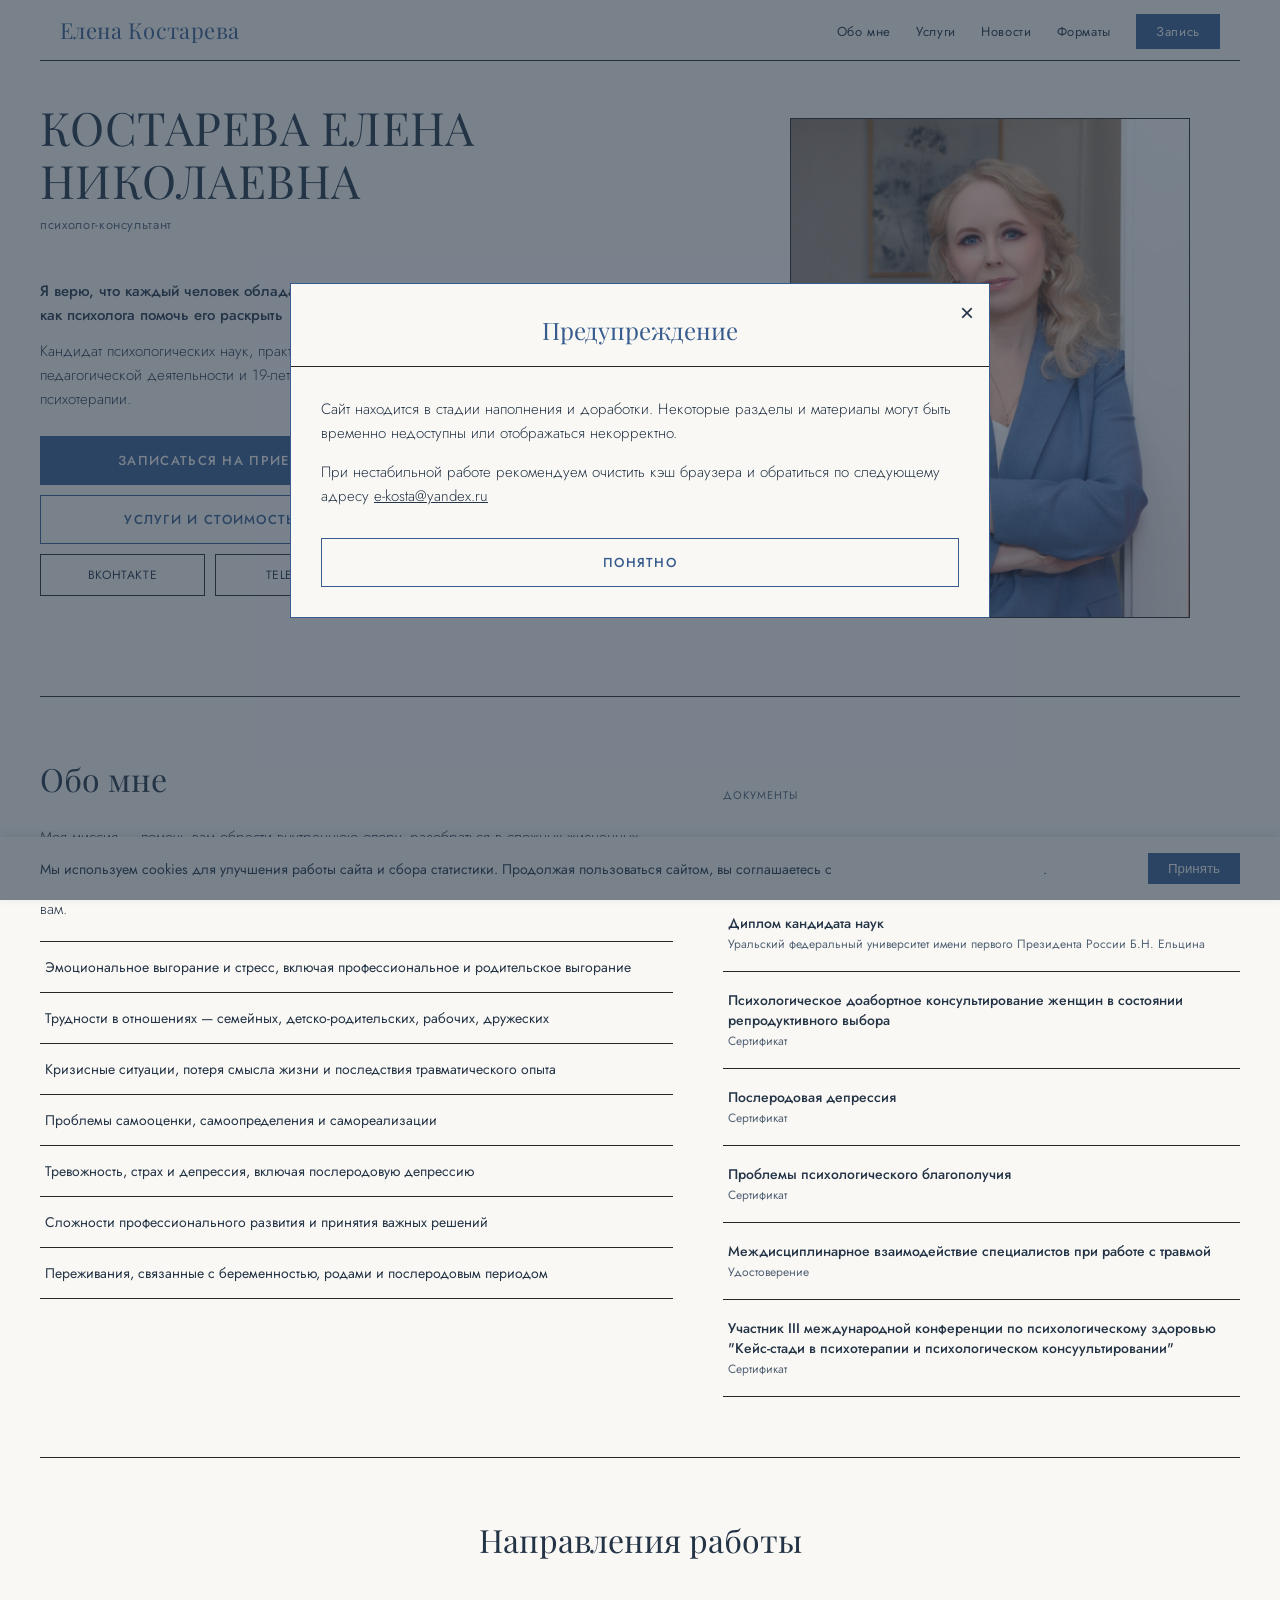
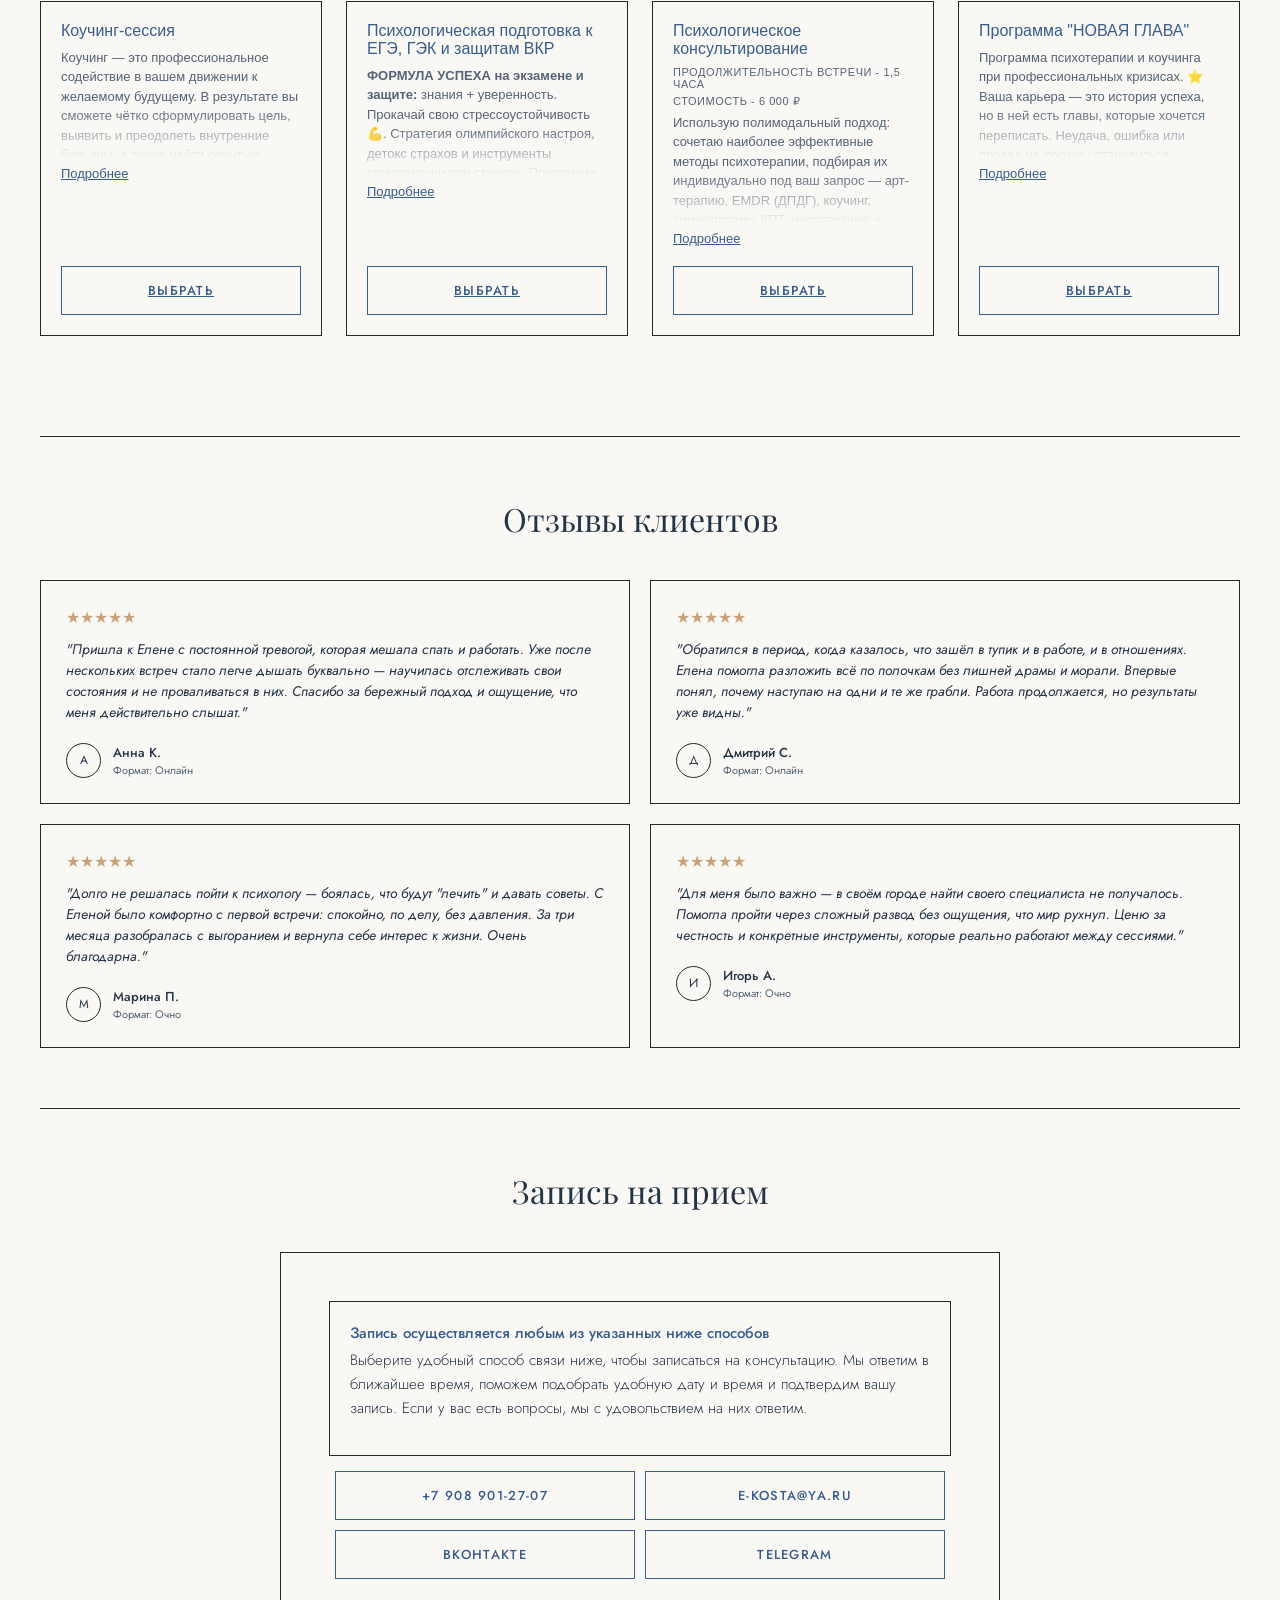
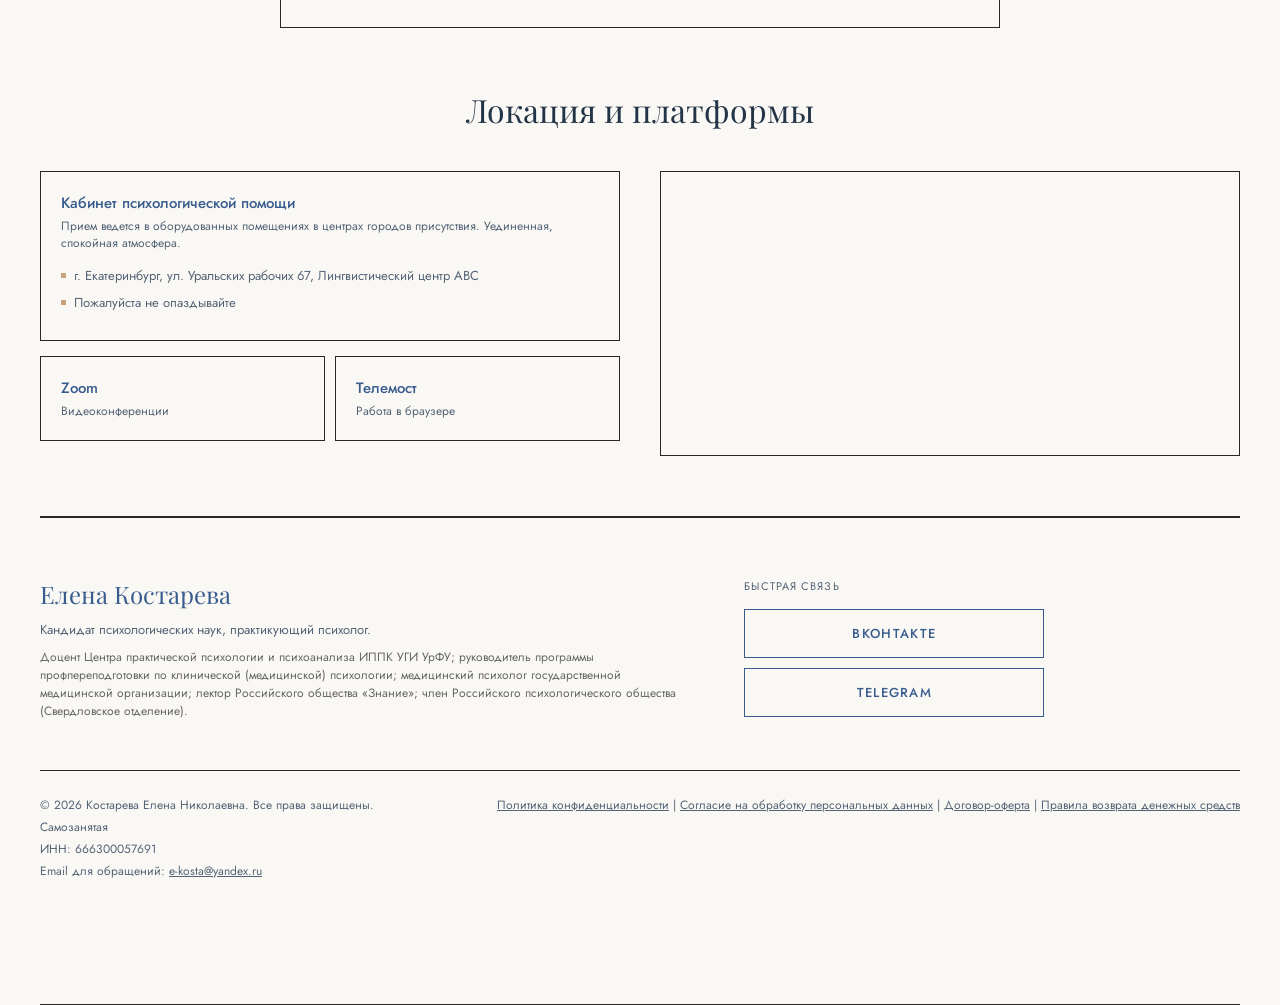
==== commit bc6dcfd2: "Админка: вкладка Расписание, закрытие дней/часов/периодов" ====
--- a/frontend/index.html
+++ b/frontend/index.html
@@ -448,7 +448,7 @@
 
       <div class="booking-form">
 
-<!--  заглушка
+<!--  заглушка -->
         <div class="plat-card">
           <div class="plat-name">Запись осуществляется любым из указанных ниже способов</div>
           <div class="about-para">Выберите удобный способ связи ниже, чтобы записаться на консультацию. Мы ответим в
@@ -469,12 +469,12 @@
 
           <div class="foot-ct-item"><a href="https://t.me/psychologistekosta" target="_blank" class="fci-v">Telegram</a>
           </div>
-        </div> -->
-
-
-
-
-
+        </div> 
+
+
+
+
+<!--
 
 
 
@@ -583,7 +583,7 @@
 
 
 
-        </div>
+        </div> -->
       </div>
 
       <div id="s-formats" class="page-section">
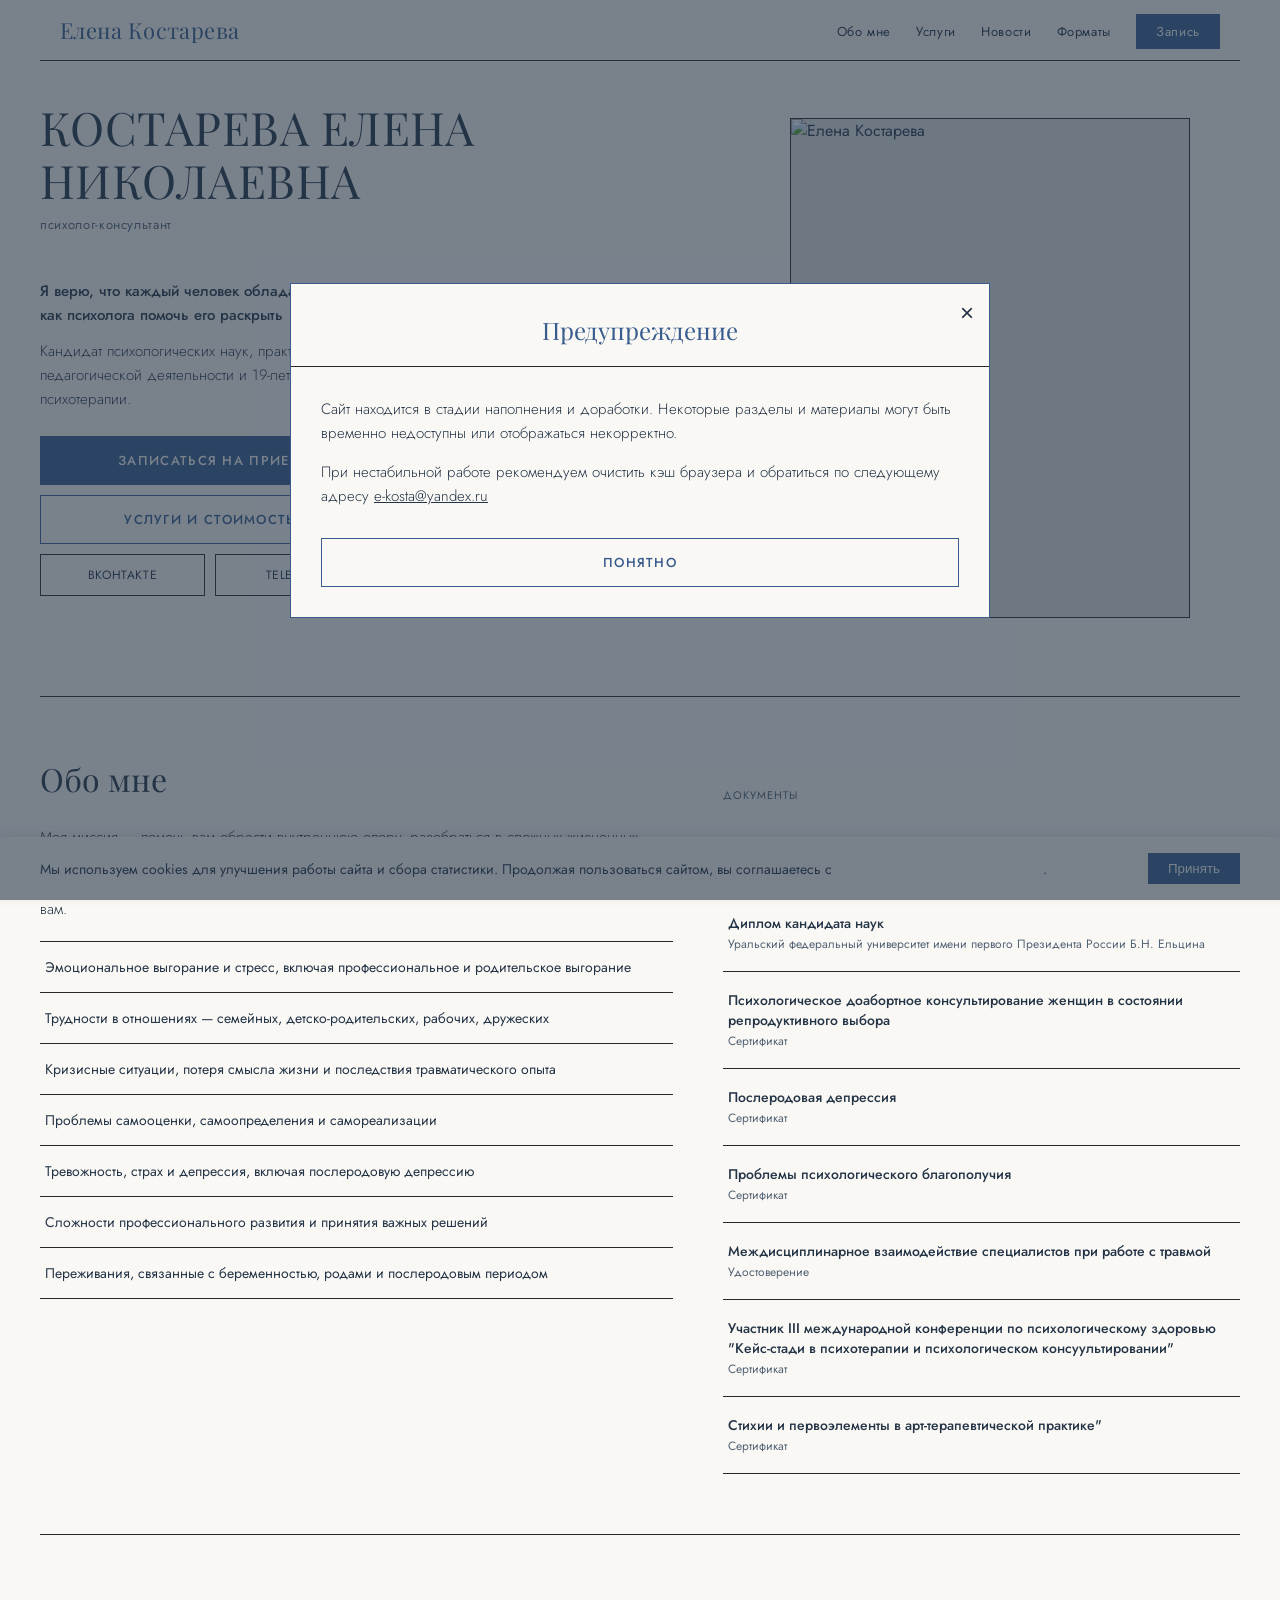
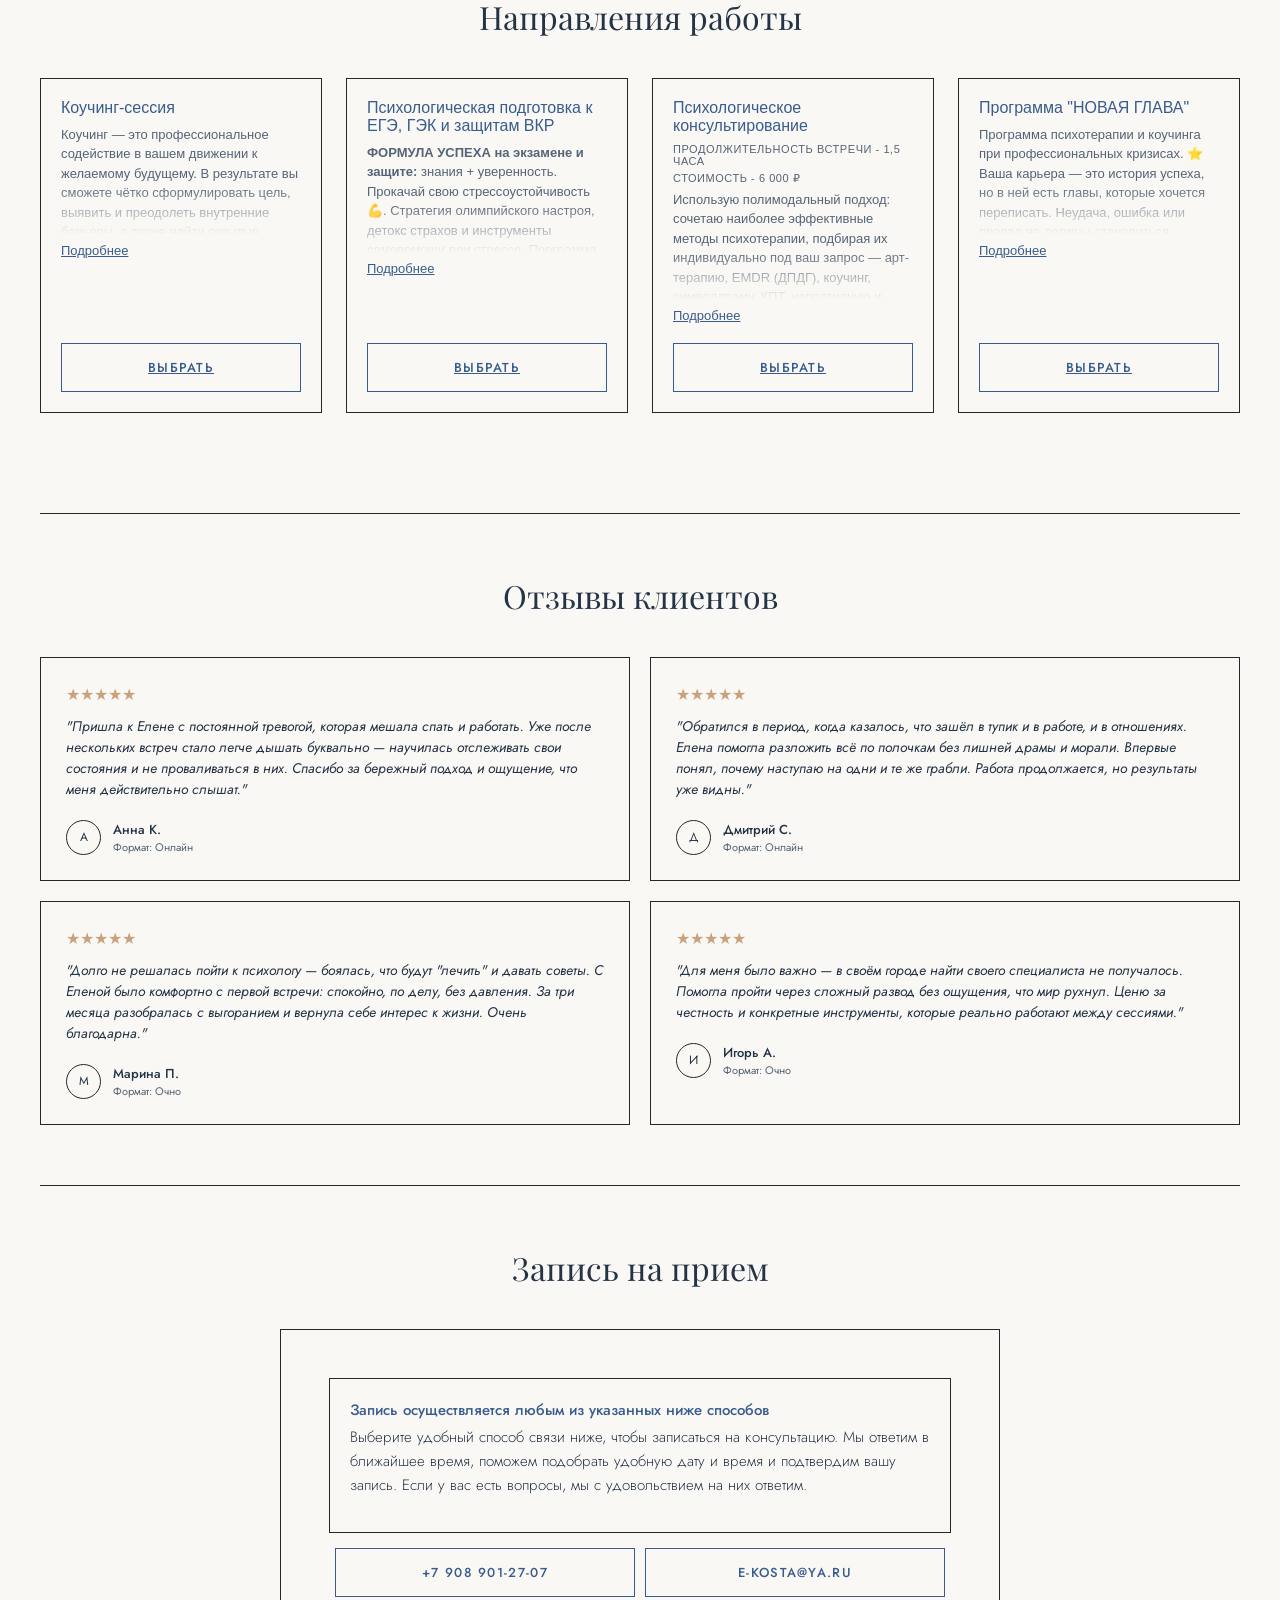
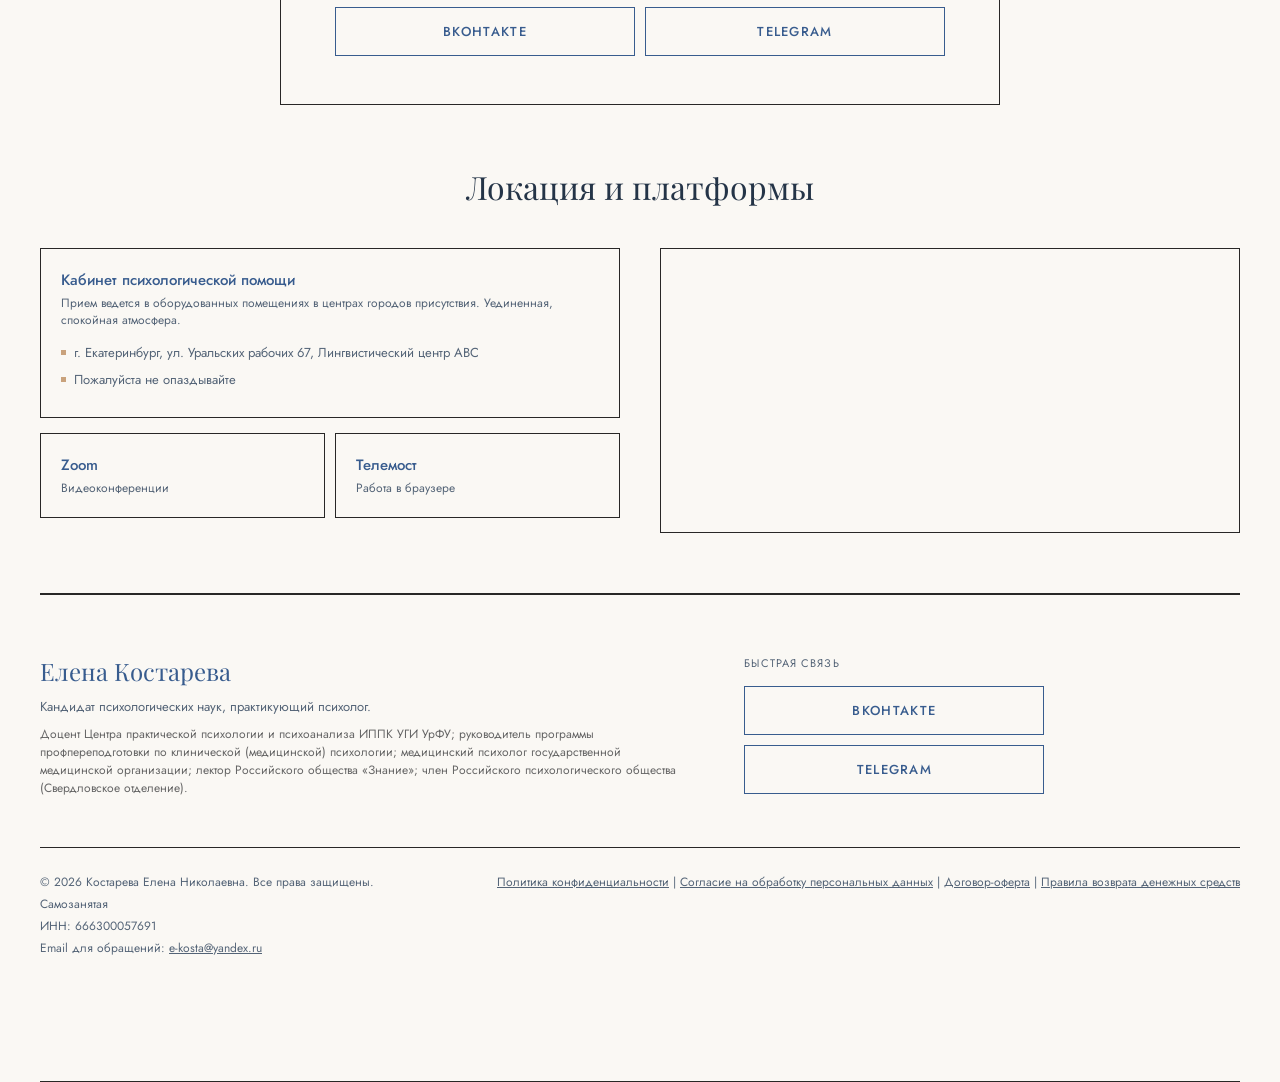
==== commit fd51ee0f: "Update index.html" ====
--- a/frontend/index.html
+++ b/frontend/index.html
@@ -89,7 +89,7 @@
         <div class="hero-right">
           <div class="hero-photo-wrap">
             <div class="hero-photo-inner">
-              <img src="media/front.jpg" alt="Елена Костарева">
+              <img src="media/main.jpg" alt="Елена Костарева">
             </div>
           </div>
         </div>
@@ -197,6 +197,14 @@
               <div class="cert-org">Сертификат</div>
             </div>
           </div>
+
+          <div class="cert-blob-card" onclick="openDoc8Modal()">
+            <div>
+              <div class="cert-name">Стихии и первоэлементы в арт-терапевтической практике"</div>
+              <div class="cert-org">Сертификат</div>
+            </div>
+          </div>
+
         </div>
 
       </div>
@@ -448,7 +456,7 @@
 
       <div class="booking-form">
 
-<!--  заглушка -->
+        <!--  заглушка -->
         <div class="plat-card">
           <div class="plat-name">Запись осуществляется любым из указанных ниже способов</div>
           <div class="about-para">Выберите удобный способ связи ниже, чтобы записаться на консультацию. Мы ответим в
@@ -469,12 +477,12 @@
 
           <div class="foot-ct-item"><a href="https://t.me/psychologistekosta" target="_blank" class="fci-v">Telegram</a>
           </div>
-        </div> 
-
-
-
-
-<!--
+        </div>
+
+
+
+
+        <!--
 
 
 
@@ -969,6 +977,21 @@
       </div>
     </div>
 
+    <div id="doc8-modal" class="s-modal-overlay" onclick="closeDoc8Modal(event)">
+      <div class="s-modal-box" style="max-width: 700px;">
+        <button class="s-modal-close" onclick="closeDoc8Modal()">&times;</button>
+
+        <h3 class="s-modal-title">Стихии и первоэлементы в арт-терапевтической практике</h3>
+
+        <div class="s-modal-body">
+          <img src="media/stihii.png"
+            alt="Стихии и первоэлементы в арт-терапевтической практике" style="display:block; width:100%; height:auto;">
+        </div>
+
+        <button class="s-book-btn s-modal-btn" onclick="closeDoc8Modal()">Закрыть</button>
+      </div>
+    </div>
+
 
     <div id="cookie-banner"
       style="position: fixed; bottom: 0; left: 0; right: 0; background: #FAF8F4; padding: 16px; box-shadow: 0 -2px 10px rgba(0,0,0,0.1); z-index: 9999; display: none; font-size: 14px;">
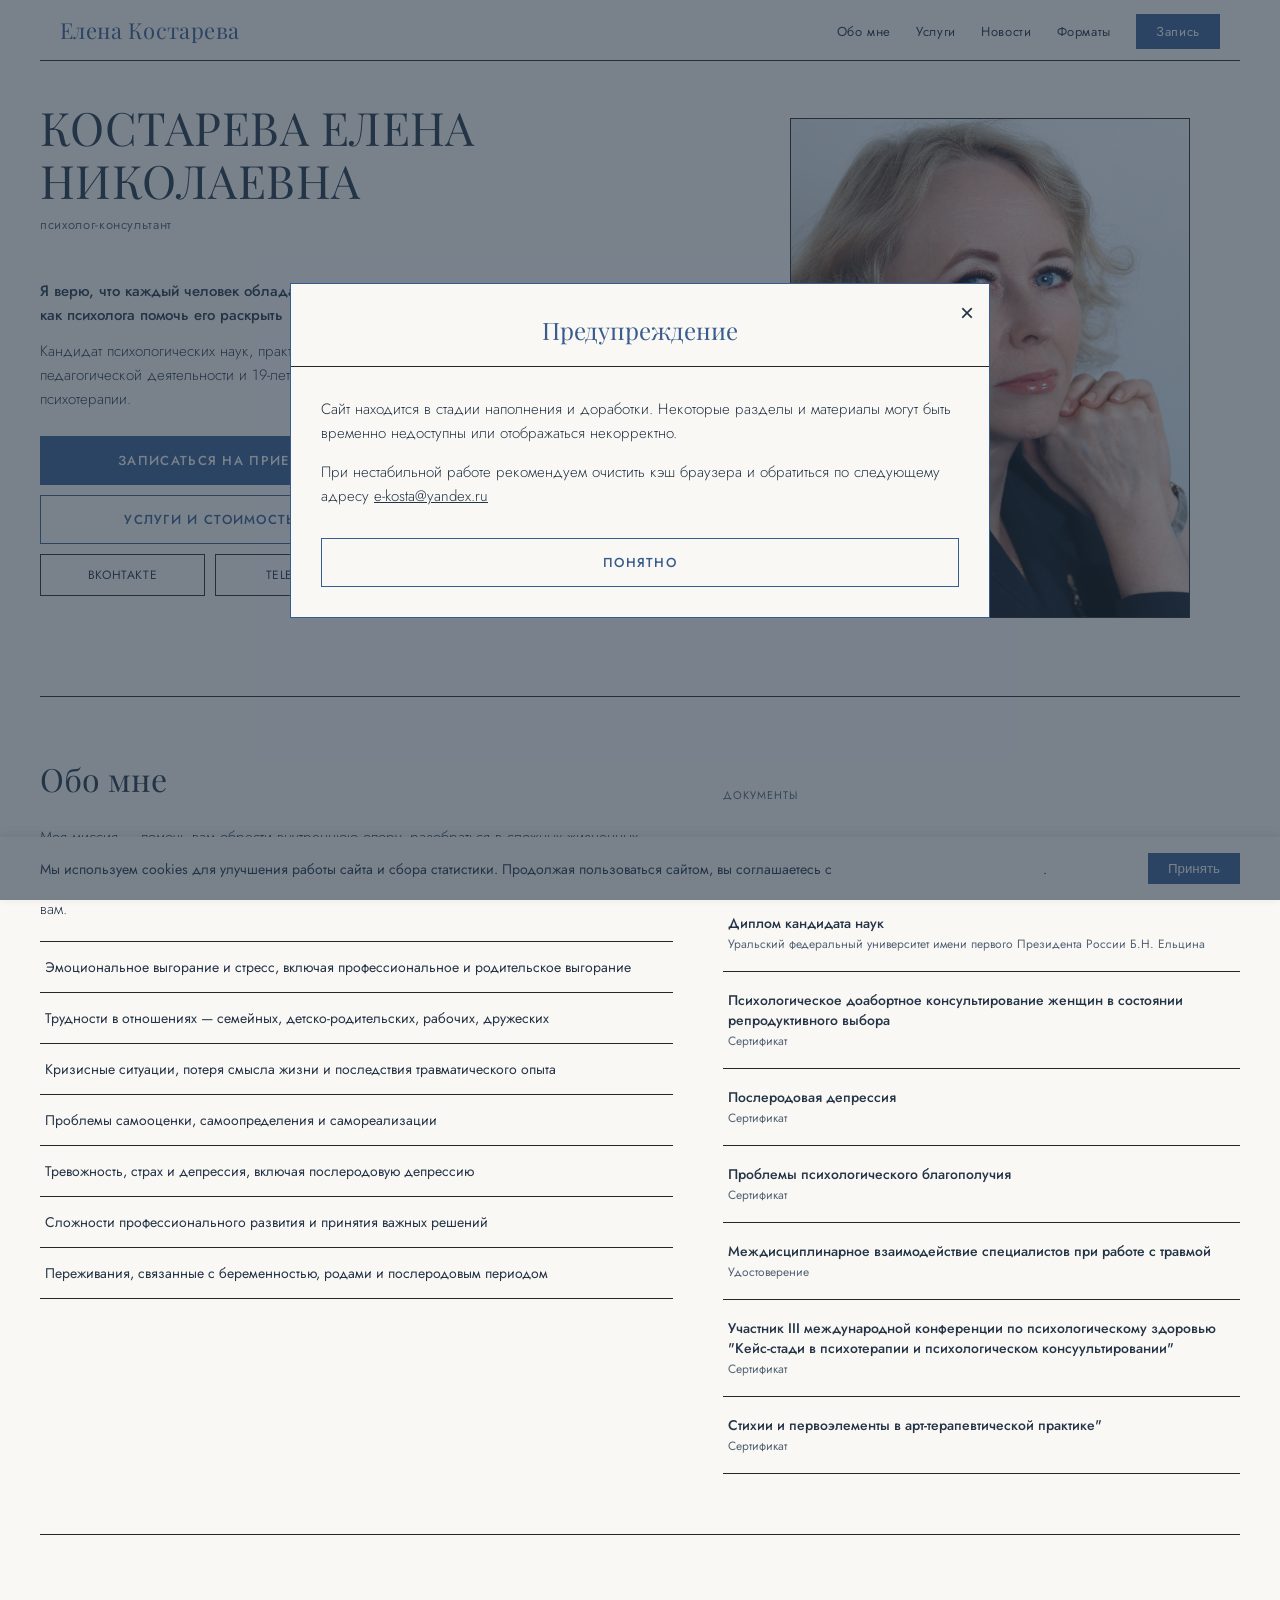
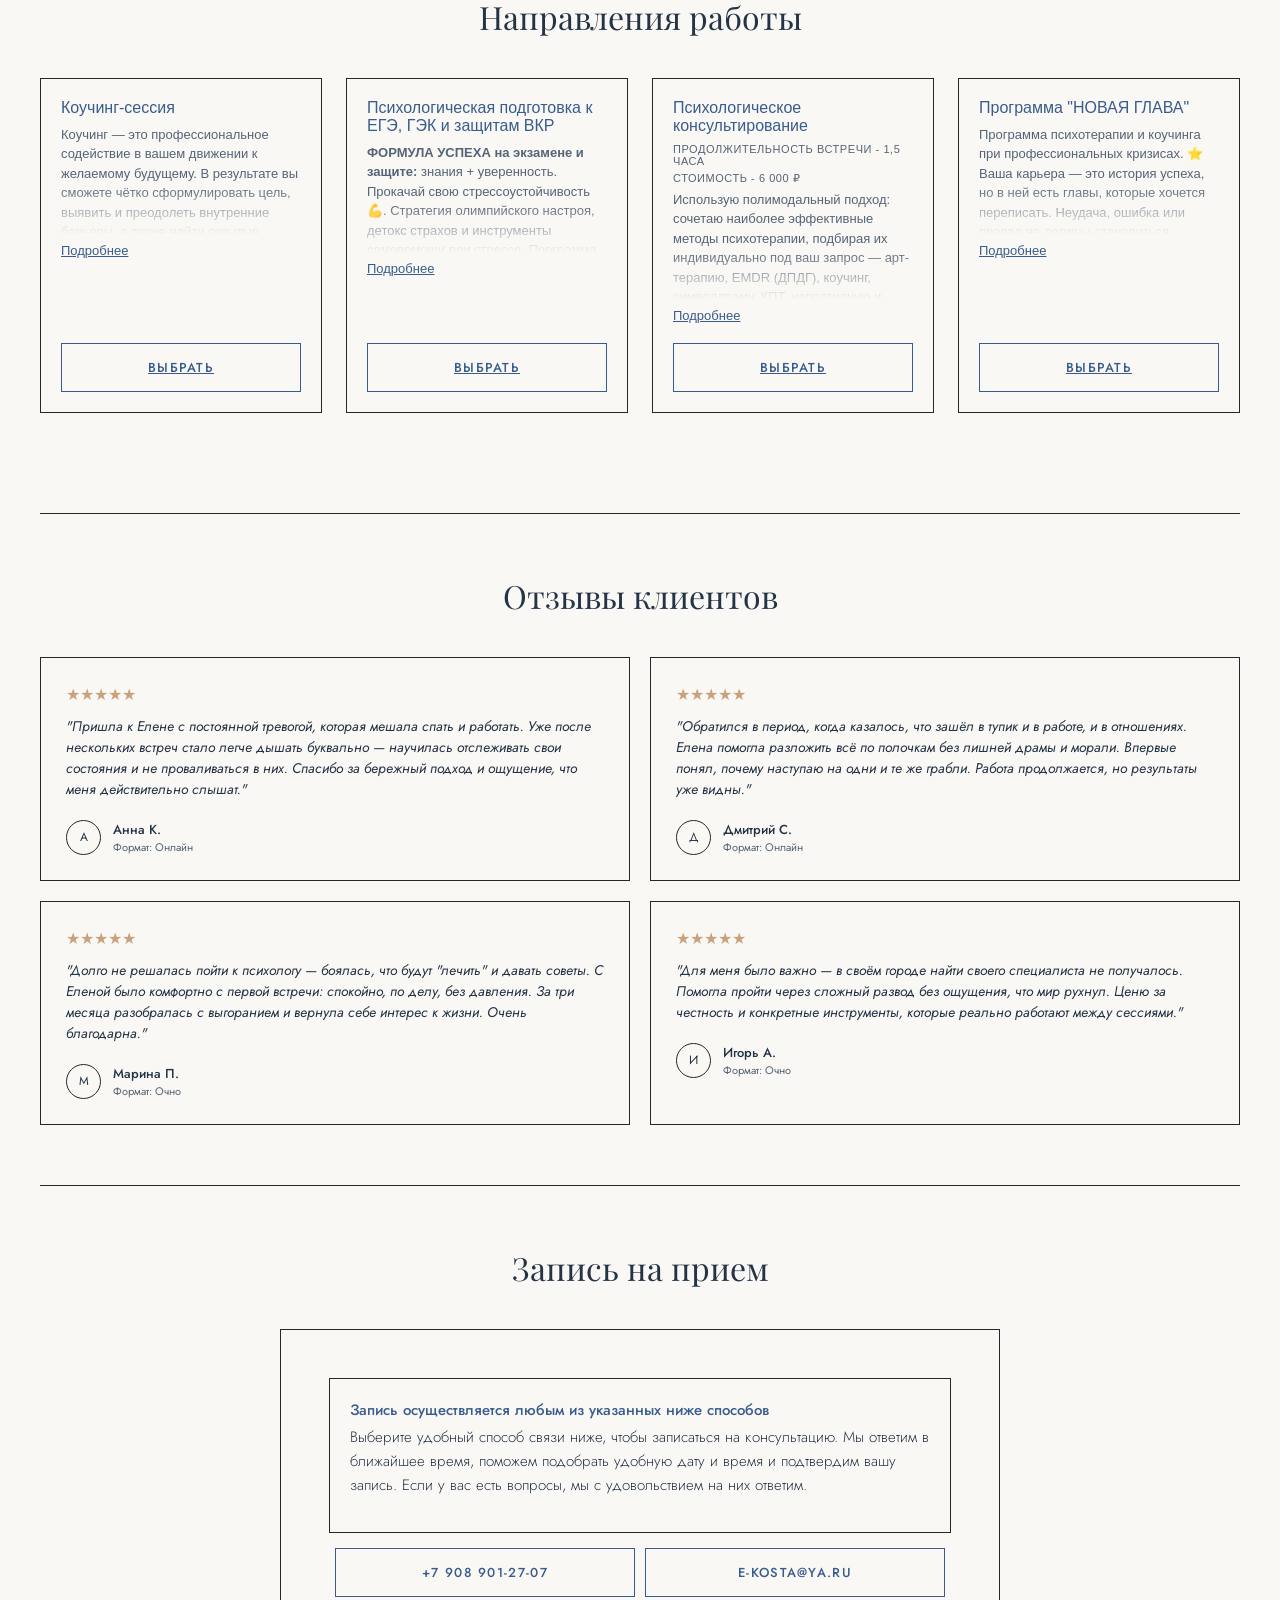
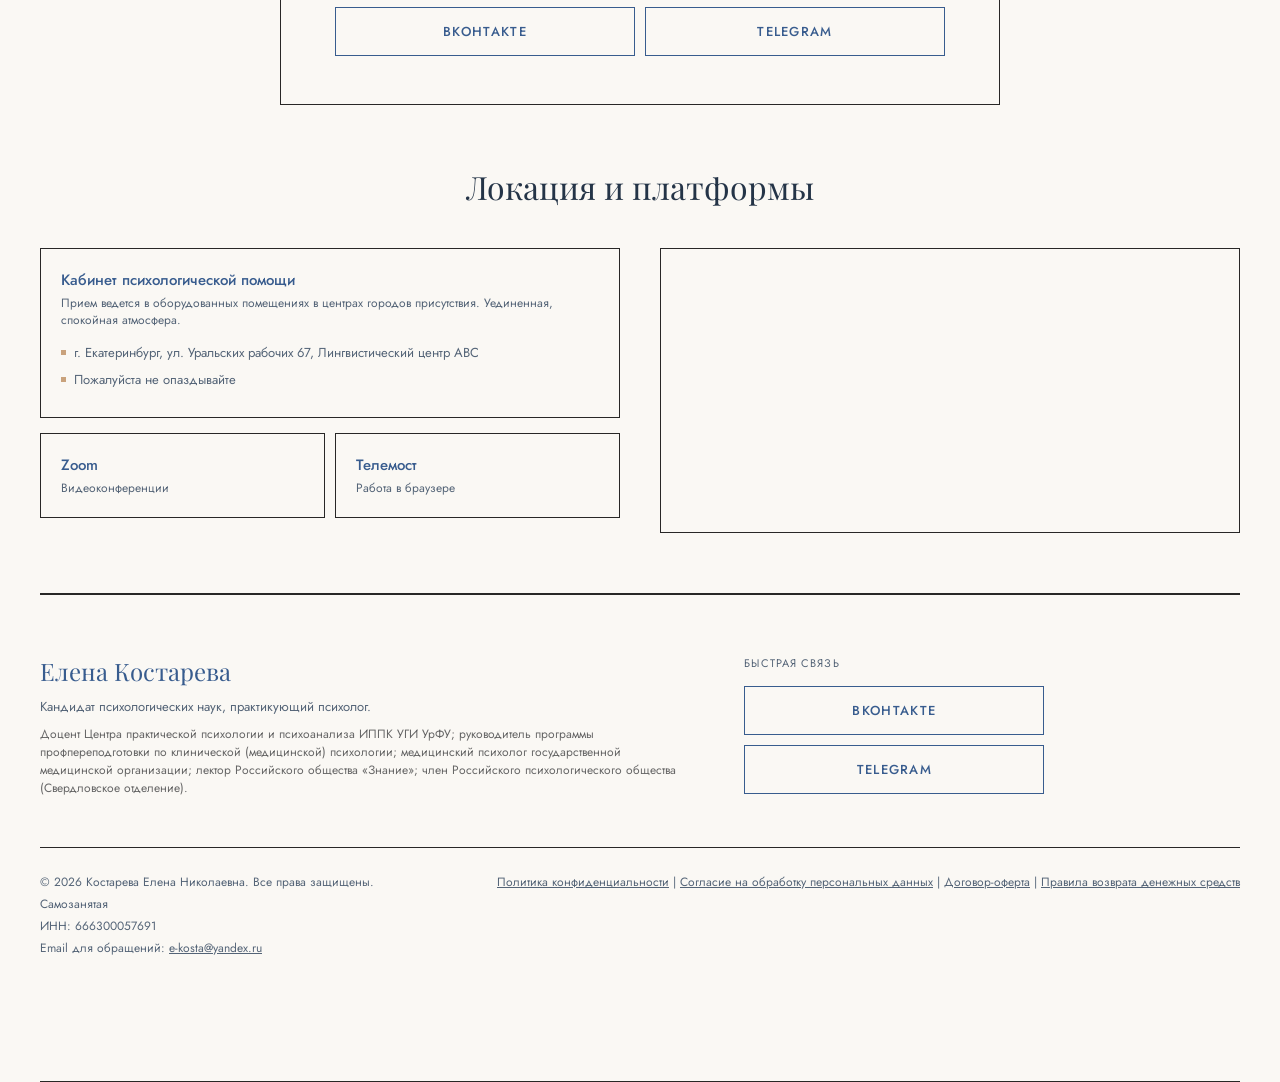
==== commit f5904766: "Скрыть прошедшие часы и короткие слоты на фронте, подпись времени по Екатеринбургу" ====
--- a/frontend/index.html
+++ b/frontend/index.html
@@ -536,6 +536,7 @@
 
           <div class="fg fg-time">
             <label class="fl">Время сессии * <span id="timeLabel" style="font-weight: 600;"></span></label>
+            <div style="color: var(--text-muted); font-size: 12px; margin-bottom: 6px;">Время указано по Екатеринбургу (UTC+5, на 2 часа больше московского)</div>
             <div class="time-grid" id="timeGrid">
               <div style="grid-column: 1/-1; color: var(--text-muted); font-size: 13px;">Сначала выберите дату приёма
               </div>
--- a/frontend/css/style.css
+++ b/frontend/css/style.css
@@ -275,8 +275,9 @@
 
     .hero-photo-inner img {
       width: 100%;
-      height: 125%;
+      height: 100%;
       object-fit: cover;
+      object-position: -9% 9%;   /* X Y — по умолчанию центр */
     }
 
     .hero-desc {
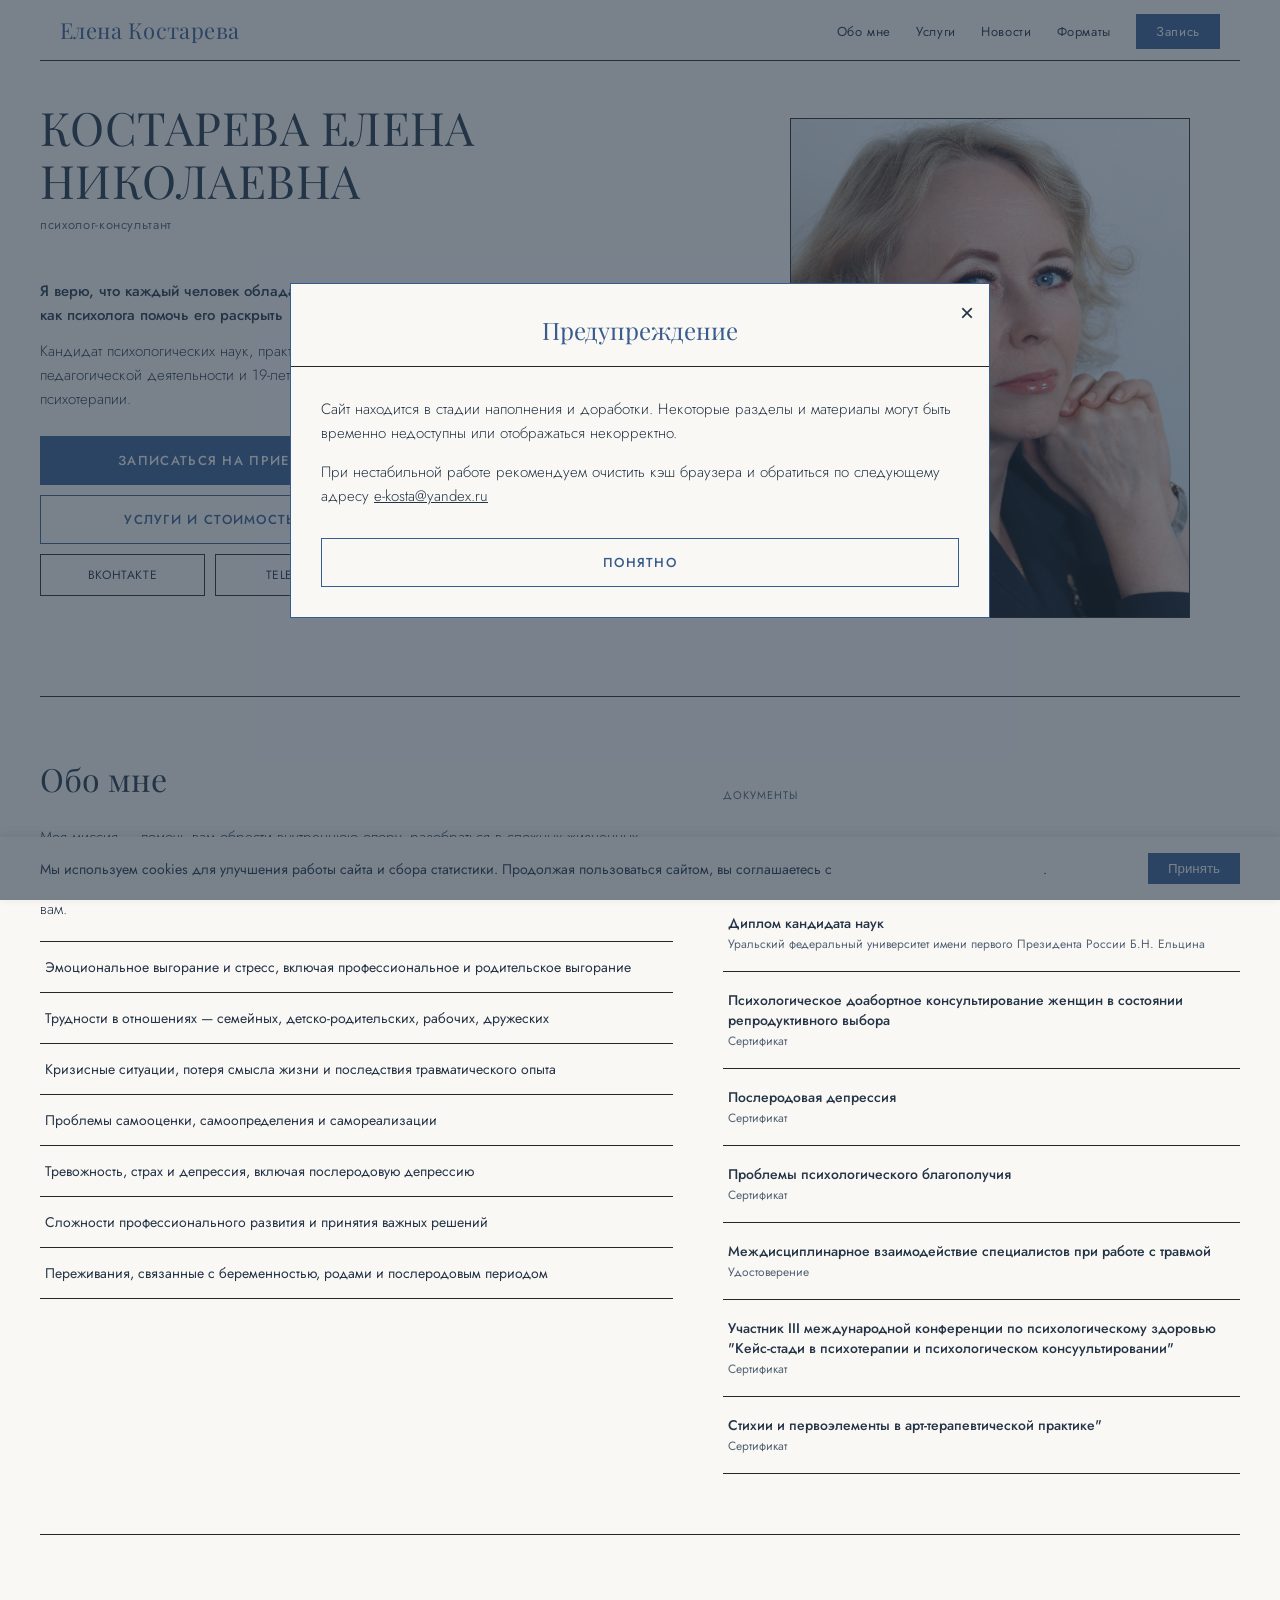
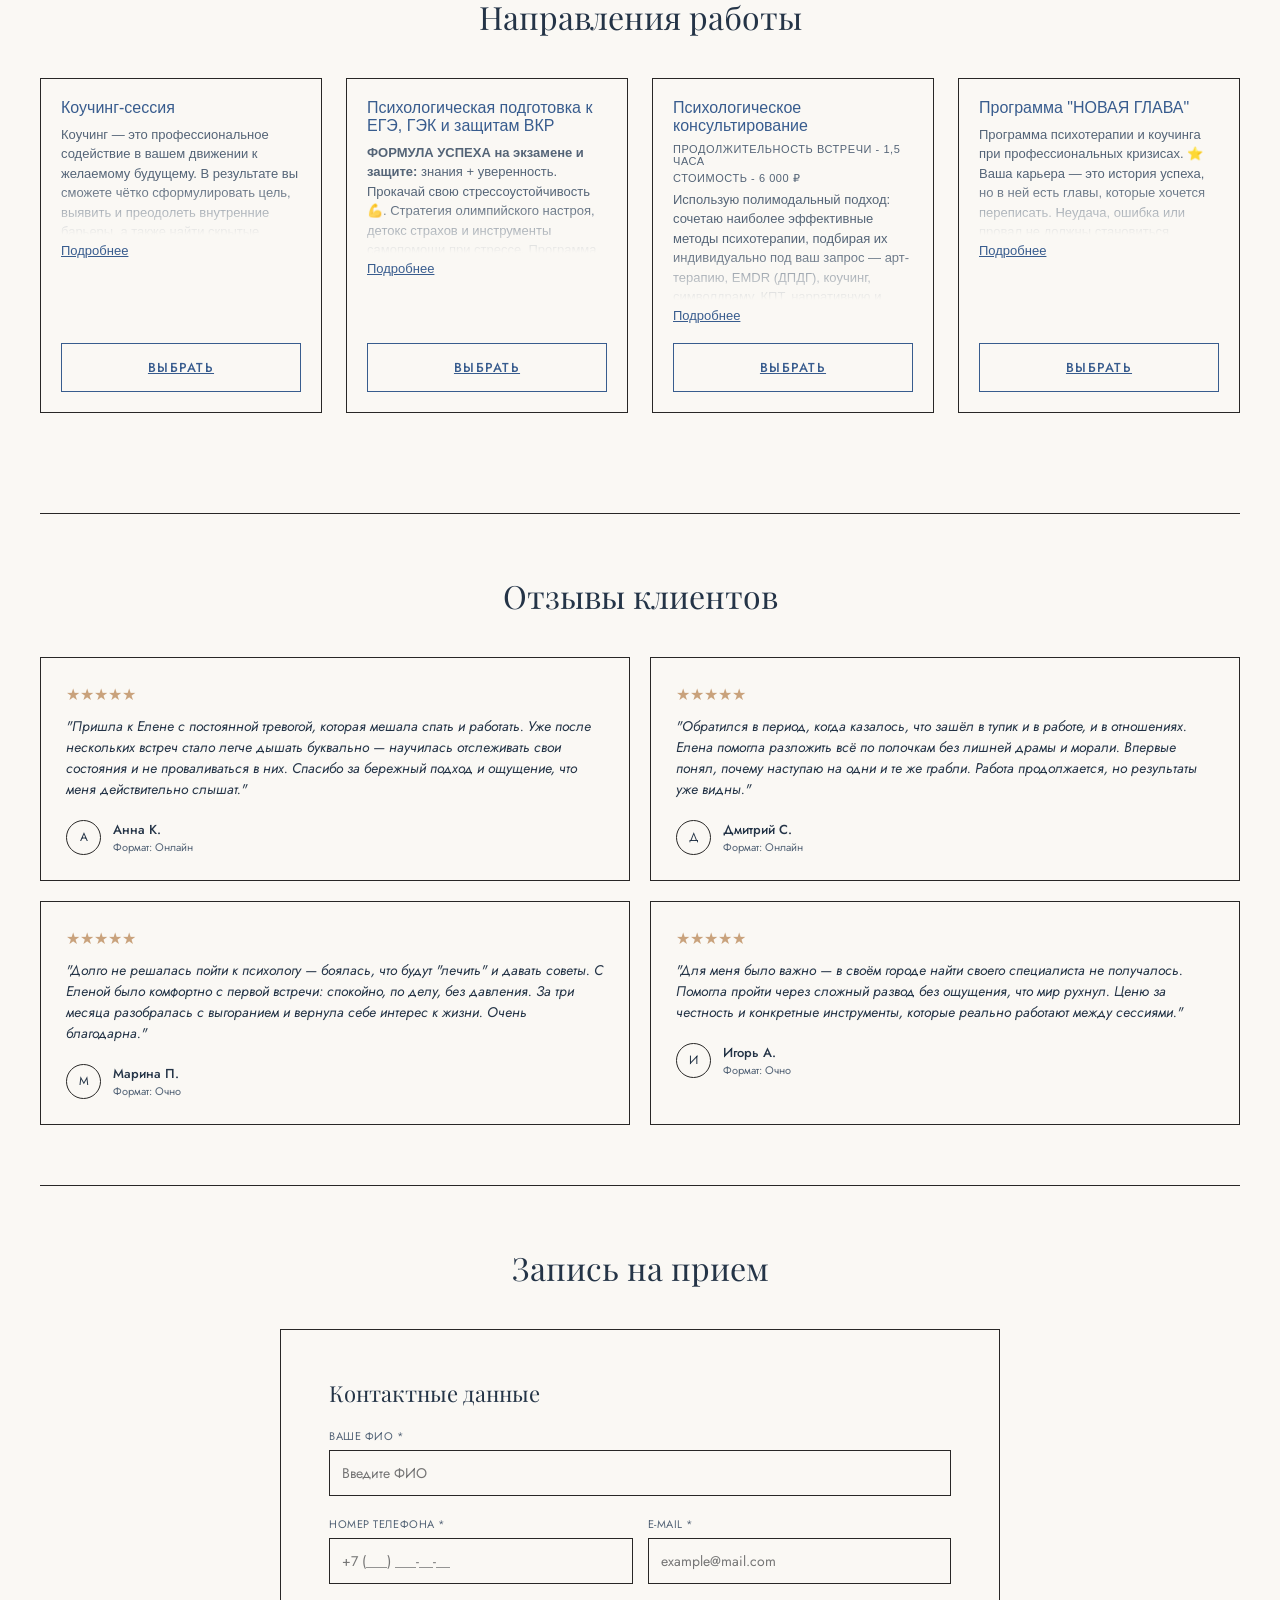
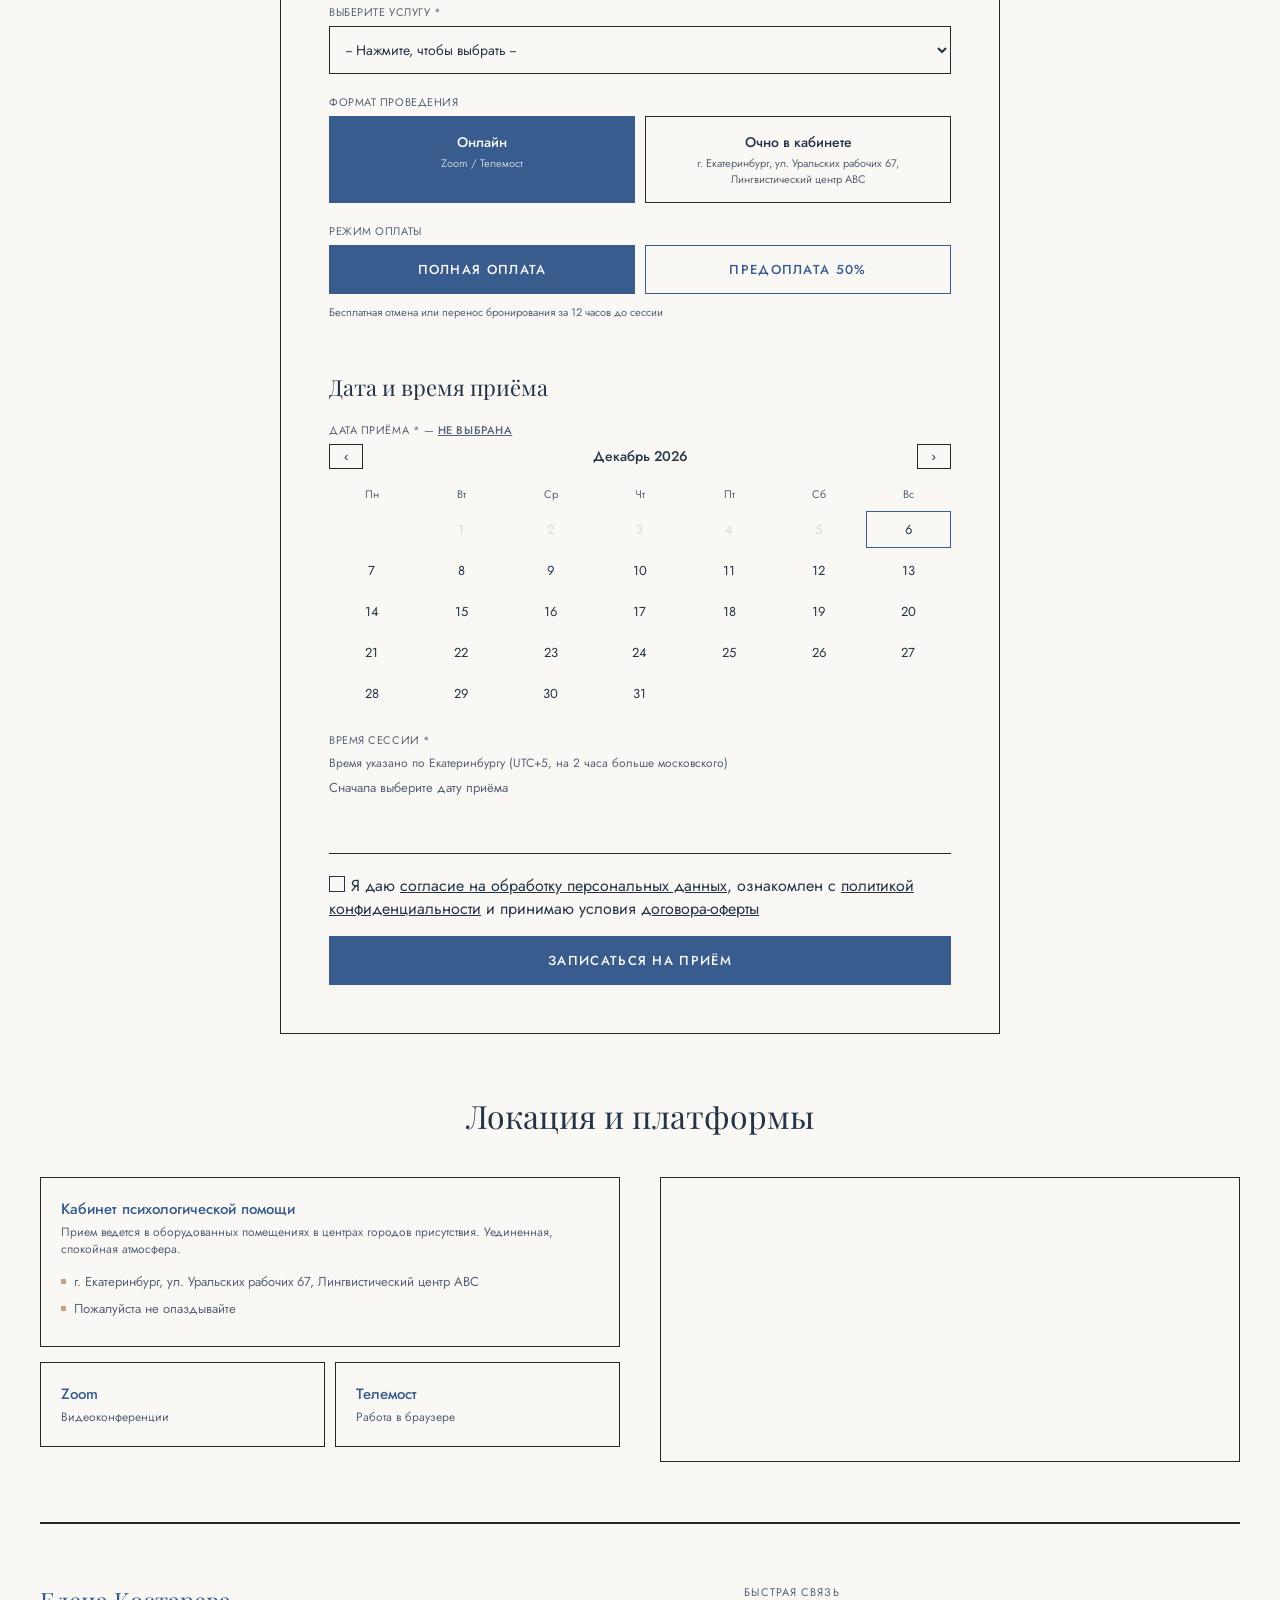
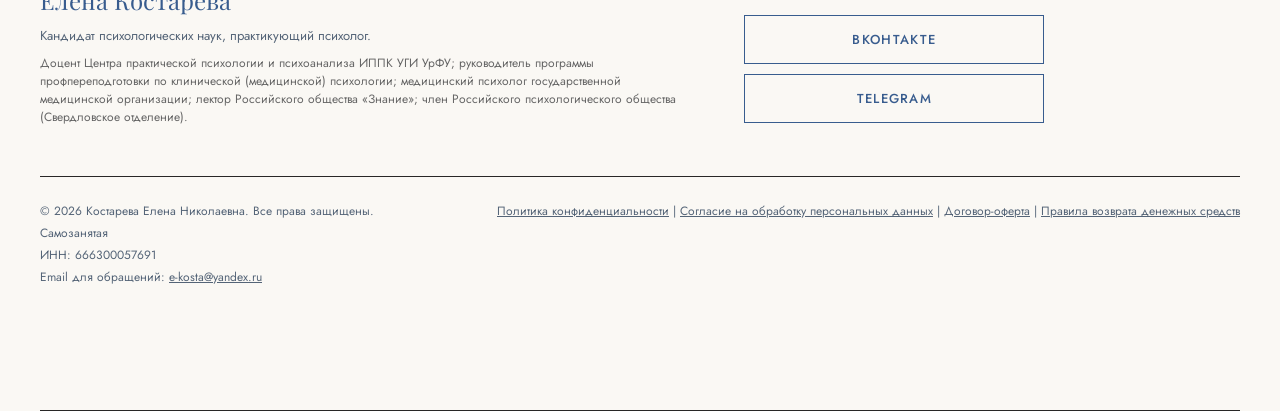
==== commit a9fc070a: "Переделать форму записи: flex-две-колонки, убрать заглушку, длительность из data-duration" ====
--- a/frontend/index.html
+++ b/frontend/index.html
@@ -456,90 +456,41 @@
 
       <div class="booking-form">
 
-        <!--  заглушка -->
-        <div class="plat-card">
-          <div class="plat-name">Запись осуществляется любым из указанных ниже способов</div>
-          <div class="about-para">Выберите удобный способ связи ниже, чтобы записаться на консультацию. Мы ответим в
-            ближайшее время, поможем подобрать удобную дату и время и подтвердим вашу запись. Если у вас есть вопросы,
-            мы с удовольствием на них ответим.</div>
-        </div>
-
-        <div class="contacts-grid">
-
-          <div class="foot-ct-item"><a href="tel:+79089012707" class="fci-v">+7 908 901-27-07</a></div>
-
-
-          <div class="foot-ct-item"><a href="mailto:e-kosta@yandex.ru" target="_blank" class="fci-v">E-KOSTA@YA.RU</a>
-          </div>
-
-          <div class="foot-ct-item"><a href="https://vk.ru/ekostapsy" target="_blank" class="fci-v">ВКонтакте</a></div>
-
-
-          <div class="foot-ct-item"><a href="https://t.me/psychologistekosta" target="_blank" class="fci-v">Telegram</a>
-          </div>
-        </div>
-
-
-
-
-        <!--
-
-
-
-
-        <div class="booking-grid">
-          <div class="fg-title">
+
+
+
+
+        <div class="bf-grid">
+          <!-- Левая колонка: контакты, услуга -->
+          <div class="bf-col bf-col-left">
+
             <div class="form-ttl">Контактные данные</div>
-          </div>
-
-          <div class="fg fg-name">
-            <label class="fl">Ваше ФИО *</label>
-            <input class="fi-inp" type="text" id="bName" placeholder="Введите ФИО">
-          </div>
-
-          <div class="form-row2 fg-contacts">
-            <div class="fg" style="margin-bottom: 0;">
-              <label class="fl">Номер телефона *</label>
-              <input class="fi-inp" type="tel" id="bPhone" placeholder="+7 (___) ___-__-__">
-            </div>
-            <div class="fg" style="margin-bottom: 0;">
-              <label class="fl">E-mail *</label>
-              <input class="fi-inp" type="email" id="bEmail" placeholder="example@mail.com">
-            </div>
-          </div>
-
-          <div class="fg fg-service">
-            <label class="fl">Выберите услугу *</label>
-            <select class="fi-sel" id="bService">
-              <option value="">-- Нажмите, чтобы выбрать --</option>
-              <option value="eb1f2196-b48f-41e6-9b53-264f94531103">Коучинг-сессия — 7 000 ₽</option>
-              <option value="f5a8894d-7bdf-4729-a1d9-34327b440f24">Психологическая подготовка к ЕГЭ, ГЭК и защитам ВКР —
-                6 000 ₽ / час</option>
-              <option value="b88124ea-cdb5-43cb-9cac-41f6886fb4af">Психологическое консультирование — 6 000 ₽, 1,5 часа
-              </option>
-              <option value="7584c686-59c0-43e4-8c58-a8f2d2728d05">Программа "НОВАЯ ГЛАВА" — 7 000 ₽ / час</option>
-              <option value="9d2bb3fe-0719-448c-bc94-b7dfd5030943">🧪 ТЕСТ — 1 ₽ (только для разработчика)</option>
-
-            </select>
-          </div>
-          <div class="fg fg-date">
-            <label class="fl">Дата приема * — <span id="dateLabel"
-                style="text-decoration: underline; font-weight: 500;">не
-                выбрана</span></label>
-            <div class="cal-nav">
-              <button class="cal-nav-btn" onclick="chMon(-1)">‹</button>
-              <span class="cal-month" id="calM"></span>
-              <button class="cal-nav-btn" onclick="chMon(1)">›</button>
-            </div>
-            <div class="cal-grid-f" id="calG"></div>
-          </div>
-
-          <div class="fg fg-time">
-            <label class="fl">Время сессии * <span id="timeLabel" style="font-weight: 600;"></span></label>
-            <div style="color: var(--text-muted); font-size: 12px; margin-bottom: 6px;">Время указано по Екатеринбургу (UTC+5, на 2 часа больше московского)</div>
-            <div class="time-grid" id="timeGrid">
-              <div style="grid-column: 1/-1; color: var(--text-muted); font-size: 13px;">Сначала выберите дату приёма
+
+            <div class="fg">
+              <label class="fl">Ваше ФИО *</label>
+              <input class="fi-inp" type="text" id="bName" placeholder="Введите ФИО">
+            </div>
+
+            <div class="form-row2">
+              <div class="fg" style="margin-bottom:0">
+                <label class="fl">Номер телефона *</label>
+                <input class="fi-inp" type="tel" id="bPhone" placeholder="+7 (___) ___-__-__">
               </div>
+              <div class="fg" style="margin-bottom:0">
+                <label class="fl">E-mail *</label>
+                <input class="fi-inp" type="email" id="bEmail" placeholder="example@mail.com">
+              </div>
+            </div>
+
+            <div class="fg fg-service">
+              <label class="fl">Выберите услугу *</label>
+              <select class="fi-sel" id="bService">
+                <option value="">-- Нажмите, чтобы выбрать --</option>
+                <option value="eb1f2196-b48f-41e6-9b53-264f94531103" data-duration="60">Коучинг-сессия — 7 000 ₽</option>
+                <option value="f5a8894d-7bdf-4729-a1d9-34327b440f24" data-duration="60">Психологическая подготовка к ЕГЭ, ГЭК и защитам ВКР — 6 000 ₽ / час</option>
+                <option value="b88124ea-cdb5-43cb-9cac-41f6886fb4af" data-duration="90">Психологическое консультирование — 6 000 ₽, 1,5 часа</option>
+                <option value="7584c686-59c0-43e4-8c58-a8f2d2728d05" data-duration="60">Программа "НОВАЯ ГЛАВА" — 7 000 ₽ / час</option>
+              </select>
             </div>
 
             <div class="fg fg-format">
@@ -562,37 +513,56 @@
                 <button class="btn-style pay-opt on" onclick="selPay(this)">Полная оплата</button>
                 <button class="btn-style pay-opt" onclick="selPay(this)">Предоплата 50%</button>
               </div>
-
               <div class="cancel-hint">Бесплатная отмена или перенос бронирования за 12 часов до сессии</div>
             </div>
 
-            <div class="fg fg-soglasie" ;
-              style="margin: 16px 0; padding: 11px; background: #FAF8F4; border-radius: 0px; font-size: 13px; line-height: 1.5;">
+          </div><!-- /bf-col-left -->
+
+          <!-- Правая колонка: дата и время -->
+          <div class="bf-col bf-col-right">
+
+            <div class="form-ttl">Дата и время приёма</div>
+
+            <div class="fg fg-date">
+              <label class="fl">Дата приёма * — <span id="dateLabel" style="text-decoration:underline;font-weight:500;">не выбрана</span></label>
+              <div class="cal-nav">
+                <button class="cal-nav-btn" onclick="chMon(-1)">‹</button>
+                <span class="cal-month" id="calM"></span>
+                <button class="cal-nav-btn" onclick="chMon(1)">›</button>
+              </div>
+              <div class="cal-grid-f" id="calG"></div>
+            </div>
+
+            <div class="fg fg-time">
+              <label class="fl">Время сессии * <span id="timeLabel" style="font-weight:600;"></span></label>
+              <div class="bf-tz-hint">Время указано по Екатеринбургу (UTC+5, на 2 часа больше московского)</div>
+              <div class="time-grid" id="timeGrid">
+                <div style="grid-column:1/-1;color:var(--text-muted);font-size:13px;">Сначала выберите дату приёма</div>
+              </div>
+            </div>
+
+          </div><!-- /bf-col-right -->
+
+          <!-- Нижняя строка: согласие и кнопка -->
+          <div class="bf-footer">
+
+            <div class="fg fg-soglasie" style="margin:0 0 16px;">
               <label class="custom-check">
                 <input type="checkbox" id="consent-check" required>
-                <span>Я даю <a href="javascript:void(0)" onclick="openPersDataModal()"
-                    style="color: inherit; text-decoration: underline;">согласие на обработку персональных данных</a> 
-                    , ознакомлен с <a href="javascript:void(0)" onclick="openPolicyModal()"
-                    style="color: inherit; text-decoration: underline;">политикой конфиденциальности</a>
-                     и принимаю условия <a href="javascript:void(0)" onclick="openOfertaModal()"
-                    style="color: inherit; text-decoration: underline;">договора-оферты</a></span>
+                <span>Я даю <a href="javascript:void(0)" onclick="openPersDataModal()" style="color:inherit;text-decoration:underline;">согласие на обработку персональных данных</a>,
+                  ознакомлен с <a href="javascript:void(0)" onclick="openPolicyModal()" style="color:inherit;text-decoration:underline;">политикой конфиденциальности</a>
+                  и принимаю условия <a href="javascript:void(0)" onclick="openOfertaModal()" style="color:inherit;text-decoration:underline;">договора-оферты</a></span>
               </label>
             </div>
 
             <button class="btn-style fg-submit"
-              style="background: var(--primary) !important; color: var(--bg-card) !important; max-width: 100%;"
-              onclick="submitB()">Записаться на прием</button>
-
-          </div>
-
-
-
-
-
-
-
-
-        </div> -->
+              style="background:var(--primary)!important;color:var(--bg-card)!important;max-width:100%;"
+              onclick="submitB()">Записаться на приём</button>
+
+          </div><!-- /bf-footer -->
+
+        </div><!-- /bf-grid -->
+
       </div>
 
       <div id="s-formats" class="page-section">
--- a/frontend/css/style.css
+++ b/frontend/css/style.css
@@ -640,9 +640,8 @@
       color: var(--text-muted);
     }
 
-    /* ОБНОВЛЕННАЯ СЕТКА ФОРМЫ ЗАПИСИ (ФОРМИРОВАНИЕ ПОРЯДКА) */
+    /* ===== Форма записи: двухколоночный flex-layout ===== */
     .booking-form {
-      justify-content: center;
       border: 1px solid var(--border-color);
       padding: 48px;
       width: 60%;
@@ -650,54 +649,6 @@
       margin-right: auto;
     }
 
-    .booking-grid {
-      display: flex;
-      flex-direction: column;
-    }
-
-    /* ПОРЯДОК НА МОБИЛЬНЫХ УСТРОЙСТВАХ */
-    .fg-title {
-      order: 1;
-    }
-
-    .fg-name {
-      order: 2;
-    }
-
-    .fg-contacts {
-      order: 3;
-      margin-bottom: 20px;
-    }
-
-    .fg-service {
-      order: 4;
-    }
-
-    .fg-date {
-      order: 5;
-    }
-
-    .fg-time {
-      order: 6;
-    }
-
-    .fg-format {
-      order: 7;
-    }
-
-    .fg-payment {
-      order: 8;
-    }
-
-    .fg-soglasie {
-      order: 9;
-    }
-
-    .fg-submit {
-      order: 10;
-      margin-top: 10px;
-    }
-
     @media (max-width: 1054px) {
       .booking-form {
         width: 100%;
@@ -712,69 +663,45 @@
       }
     }
 
-    /* ПОРЯДОК И РАСПОЛОЖЕНИЕ НА ДЕСКТОПЕ (С ИСПОЛЬЗОВАНИЕМ CSS GRID AREAS) */
-    @media (min-width: 1200px) {
-      .booking-grid {
-        display: grid;
-        grid-template-columns: 1fr 1fr;
-        grid-template-areas:
-          "title   ."
-          "name    time"
-          "contact format"
-          "service payment"
-          "date    soglasie"
-          "submit  submit";
-        /* Точка означает пустую ячейку, так как календарь (date) высокий и займет место ниже */
-        column-gap: 20px;
-        align-items: start;
-      }
-
-      .fg-title {
-        grid-area: title;
-        margin-bottom: 20px;
-      }
-
-      .fg-name {
-        grid-area: name;
-      }
-
-      .fg-contacts {
-        grid-area: contact;
-      }
-
-      .fg-service {
-        grid-area: service;
-      }
-
-      /* Теперь услуга встанет в левый столбец под контакты */
-      .fg-date {
-        grid-area: date;
-      }
-
-
-      .fg-time {
-        grid-area: time;
-      }
-
-      .fg-format {
-        grid-area: format;
-      }
-
-      .fg-payment {
-        grid-area: payment;
-      }
-
-      .fg-soglasie {
-        grid-area: soglasie;
-      }
-
-      .fg-submit {
-        grid-area: submit;
-      }
-
-      .fg-submit {
-        grid-area: submit;
-        margin-top: 0;
+    .bf-grid {
+      display: flex;
+      flex-wrap: wrap;
+      gap: 32px;
+      align-items: flex-start;
+    }
+
+    .bf-col {
+      flex: 1 1 320px;
+      min-width: 0;
+    }
+
+    .bf-footer {
+      flex: 0 0 100%;
+      width: 100%;
+      border-top: 1px solid var(--border-color);
+      padding-top: 20px;
+      margin-top: 4px;
+    }
+
+    .bf-tz-hint {
+      color: var(--text-muted);
+      font-size: 12px;
+      margin-bottom: 6px;
+    }
+
+    .bf-col .form-ttl {
+      margin-bottom: 20px;
+    }
+
+    .bf-col .form-row2 {
+      margin-bottom: 20px;
+    }
+
+    /* Одна колонка на телефоне */
+    @media (max-width: 768px) {
+      .bf-col {
+        flex: 0 0 100%;
+        width: 100%;
       }
     }
 
